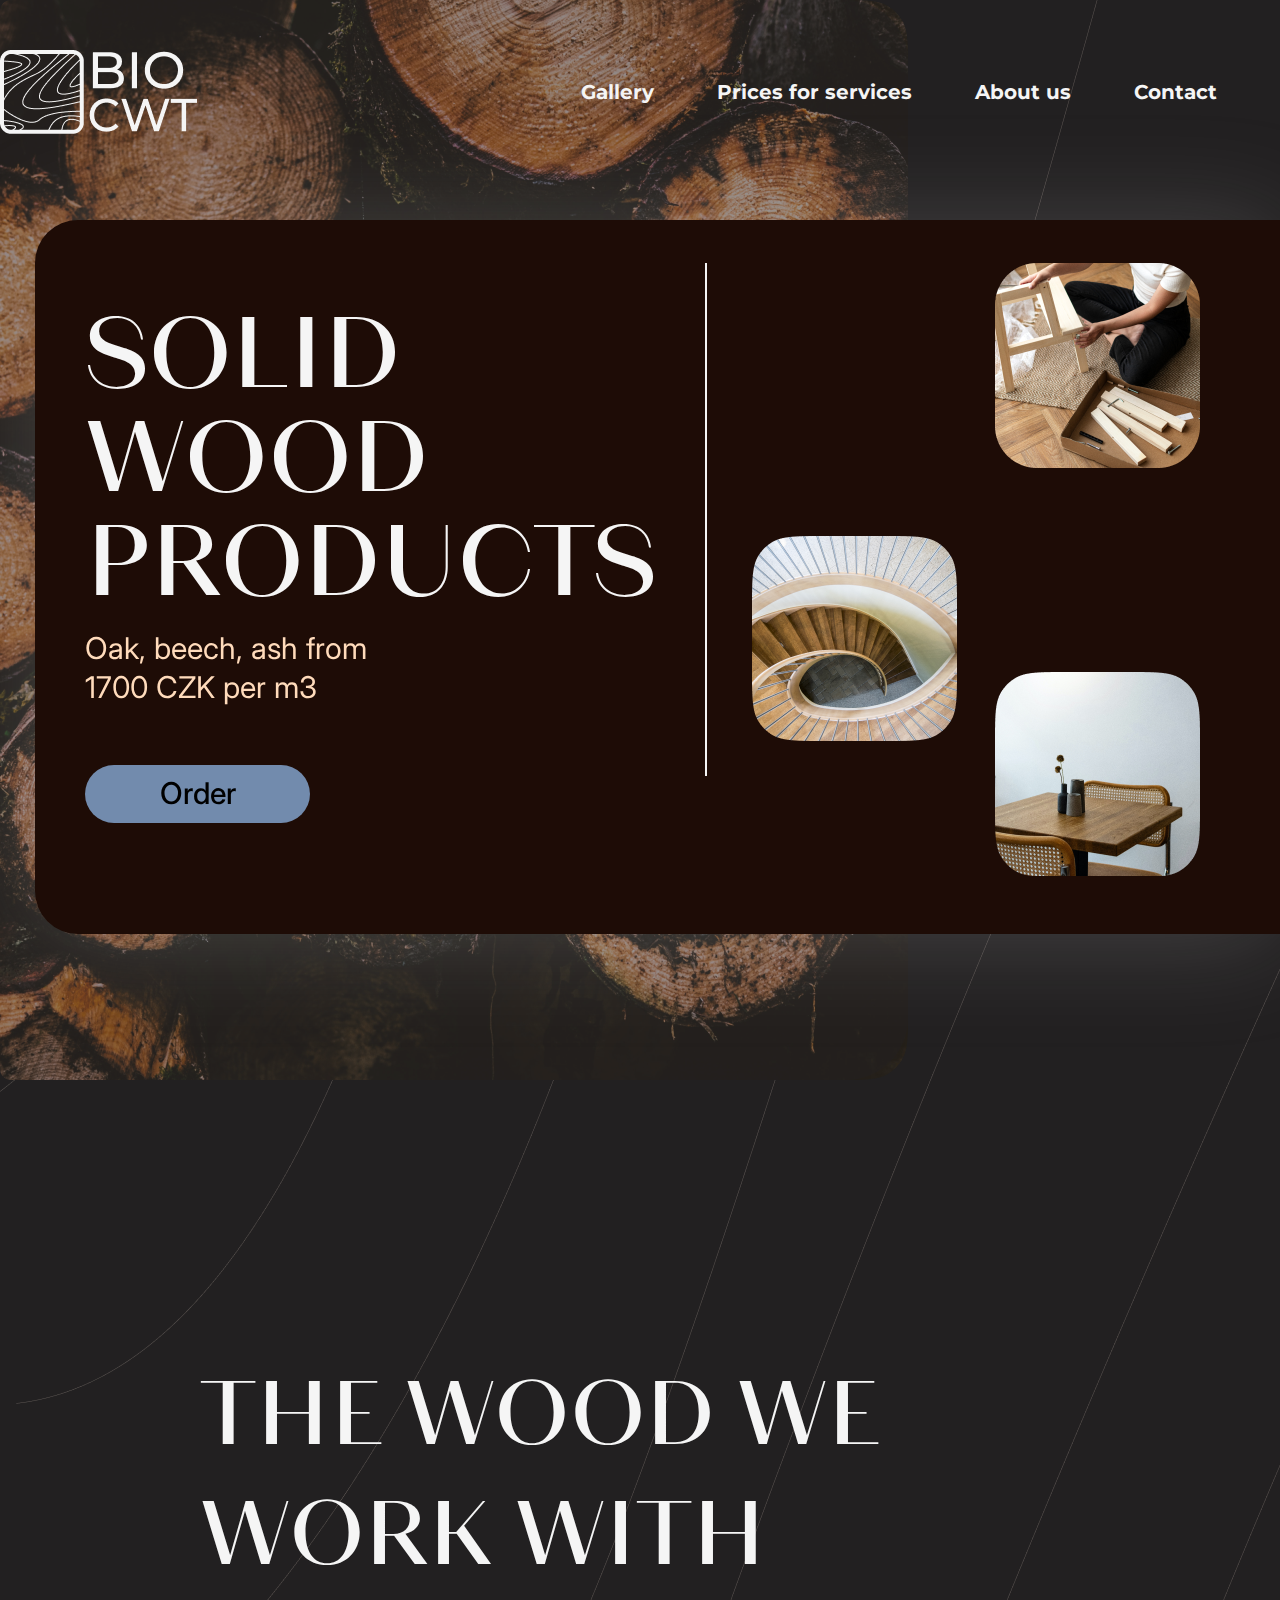
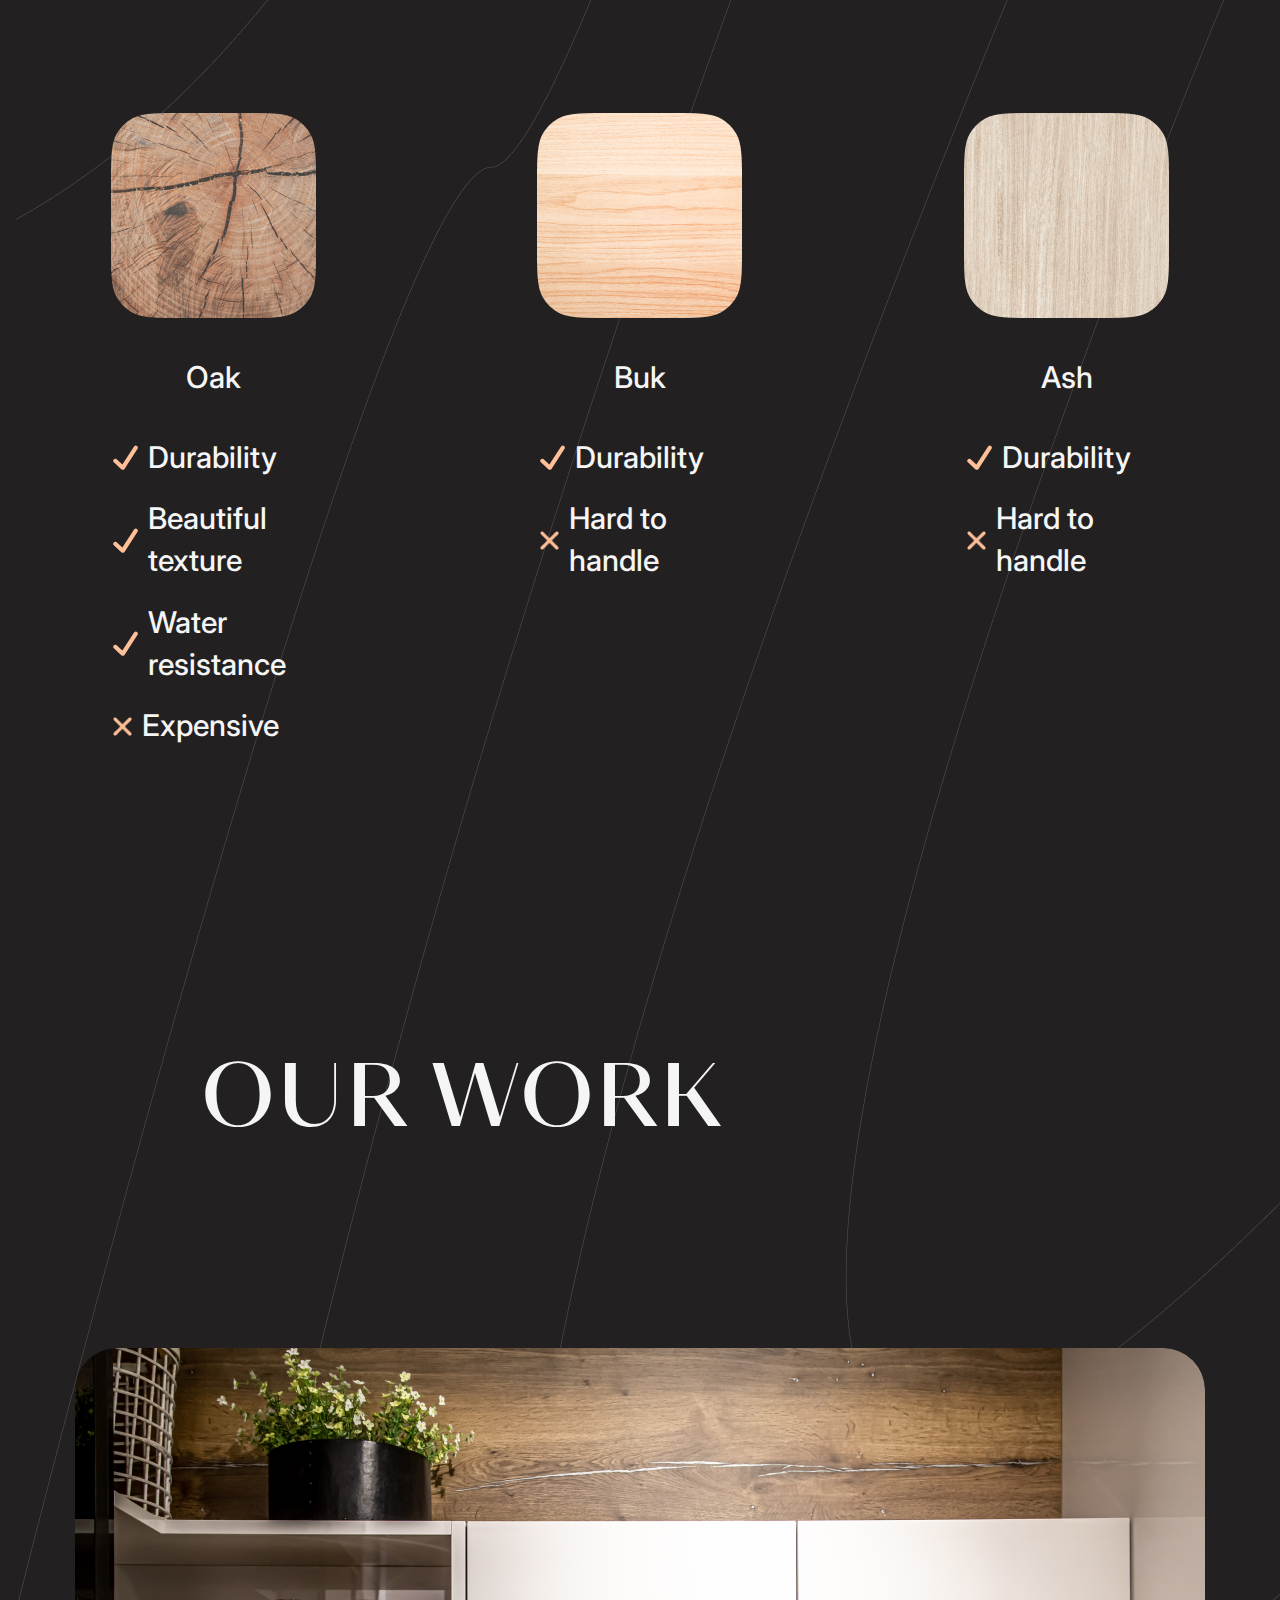
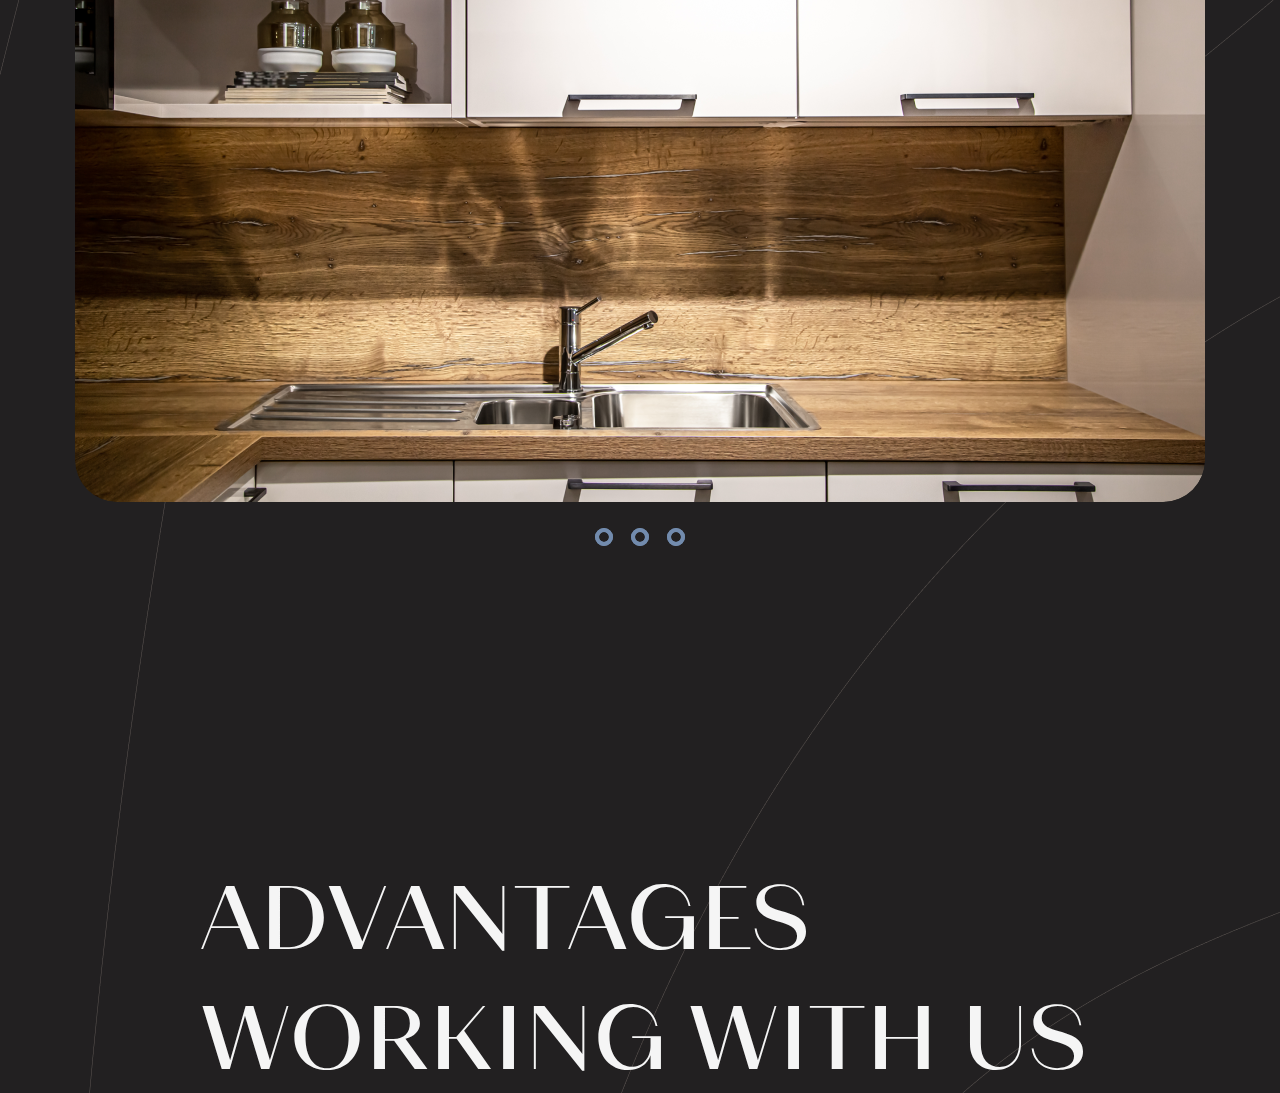
==== index.html @ 68eefe51 "index" ====
<!DOCTYPE html>
<html lang="en">

<head>
    <meta charset="UTF-8">
    <meta http-equiv="X-UA-Compatible" content="IE=edge">
    <meta name="viewport" content="width=device-width, initial-scale=1.0">
    <title>Wood product services</title>
    <link rel="stylesheet" href="style.css">

    <link rel="preconnect" href="https://fonts.googleapis.com">
    <link rel="preconnect" href="https://fonts.gstatic.com" crossorigin>
    <link href="https://fonts.googleapis.com/css2?family=Inter&display=swap" rel="stylesheet">

    <link rel="preconnect" href="https://fonts.googleapis.com">
    <link rel="preconnect" href="https://fonts.gstatic.com" crossorigin>
    <link href="https://fonts.googleapis.com/css2?family=Montserrat&display=swap" rel="stylesheet">

</head>

<body>
    <div class="background">
        <header>
            <div class="container">
                <div class="header-items">
                    <img src="./images/logo.png" alt="logo">
                    <nav>
                        <ul>
                            <li>
                                <a href="">Gallery</a>
                            </li>
                            <li>
                                <a href="">Prices for services</a>
                            </li>
                            <li>
                                <a href="">About us</a>
                            </li>
                            <li>
                                <a href="">Contact</a>
                            </li>
                        </ul>
                    </nav>
                </div>
            </div>
        </header>
        <section class="solid-wood-products-section">
            <div class="solid-wood-products">
                <div class="solid-wood-products-info">
                    <h1>Solid wood products</h1>
                    <p class="solid-wood-products-text">
                        Oak, beech, ash from 1700 CZK per m3
                    </p>
                    <button class="solid-wood-products-btn">
                        Order
                    </button>
                </div>
                <div class="solid-wood-products-separator"></div>
                <div class="solid-wood-products-images">
                    <img class="solid-wood-products-image1" src="./images/swdImage1.png" alt="swdImage1">
                    <img class="solid-wood-products-image2" src="./images/swdImage2.png" alt="swdImage2">
                    <img class="solid-wood-products-image3" src="./images/swdImage3.png" alt="swdImage3">
                </div>
            </div>
        </section>
        <section class="the-wood-we-work-with">
            <div class="container">
                <h2 class="the-wood-we-work-with-title">THE WOOD WE WORK WITH</h2>
                <div class="the-wood-we-work-with-options">
                    <div class="type-of-wood">
                        <img class="type-of-wood-img" src="./images/oak.png" alt="oak">
                        <p class="wood">Oak</p>
                        <div class="advantages-of-wood">
                            <div class="advantages-of-wood-item">
                                <img src="./images/tick.svg" alt="tick">
                                <p>Durability</p>
                            </div>
                            <div class="advantages-of-wood-item">
                                <img src="./images/tick.svg" alt="tick">
                                <p>Beautiful texture</p>
                            </div>
                            <div class="advantages-of-wood-item">
                                <img src="./images/tick.svg" alt="tick">
                                <p>Water resistance</p>
                            </div>
                            <div class="advantages-of-wood-item">
                                <img class="cross" src="./images/cross.png" alt="cross">
                                <p>Expensive</p>
                            </div>
                        </div>
                    </div>
                    <div class="type-of-wood">
                        <img class="type-of-wood-img" src="./images/buk.png" alt="buk">
                        <p class="wood">Buk</p>
                        <div class="advantages-of-wood">
                            <div class="advantages-of-wood-item">
                                <img src="./images/tick.svg" alt="tick">
                                <p>Durability</p>
                            </div>
                            <div class="advantages-of-wood-item">
                                <img class="cross" src="./images/cross.png" alt="cross">
                                <p>Hard to handle</p>
                            </div>
                        </div>
                    </div>
                    <div class="type-of-wood">
                        <img class="type-of-wood-img" src="./images/ash.png" alt="ash">
                        <p class="wood">Ash</p>
                        <div class="advantages-of-wood">
                            <div class="advantages-of-wood-item">
                                <img src="./images/tick.svg" alt="tick">
                                <p>Durability</p>
                            </div>
                            <div class="advantages-of-wood-item">
                                <img class="cross" src="./images/cross.png" alt="cross">
                                <p>Hard to handle</p>
                            </div>
                        </div>
                    </div>
                </div>
            </div>
        </section>
        <section>
            <div class="container">
                <h2 class="our-work">Our work</h2>
                <div class="our-work-section">
                    <div class="slider">
                        <div class="slides">
                            <input type="radio" name="radio-btn" id="radio1">
                            <input type="radio" name="radio-btn" id="radio2">
                            <input type="radio" name="radio-btn" id="radio3">
                            <div class="slide first">
                                <img src="./images/kitchen1.png" alt="">
                            </div>
                            <div class="slide">
                                <img src="./images/kitchen2.jpg" alt="">
                            </div>
                            <div class="slide">
                                <img class="kitchen3" src="./images/kitchen3.jpg" alt="">
                            </div>
                            <div class="navigation-auto">
                                <div class="auto-btn1"></div>
                                <div class="auto-btn2"></div>
                                <div class="auto-btn3"></div>
                            </div>
                        </div>
                        <div class="navigation-manual">
                            <label for="radio1" class="manual-btn"></label>
                            <label for="radio2" class="manual-btn"></label>
                            <label for="radio3" class="manual-btn"></label>
                        </div>
                    </div>
                    
                </div>
            </div>
        </section>
        <section>
            <div class="container">
                <div class="advantages-of-work">
                    <h2 class="advantages-of-work-title">Advantages working with us</h2>
                </div>
            </div>
        </section>
    </div>

<script src="main.js"></script>
</body>

</html>
---- style.css ----
* {
    margin: 0;
    padding: 0;
    border: 0;
    font-size: 100%;
    font: inherit;
    vertical-align: baseline;
}

ol,
ul {
    list-style: none;
}

a {
    all: unset;
    cursor: pointer;
}

button {
    cursor: pointer;
}

@font-face {
    font-family: 'KyivType';
    src: url('./fonts/KyivType-NoVariable/OTF/KyivTypeSans-Medium3.otf');
}

.container {
    margin: 0 auto;
    max-width: 1400px;
}

body {
    background: #222021;
    background-image: url('./images/background.png');
    font-family: 'Inter', sans-serif;
    font-style: normal;
    font-weight: 500;
    font-size: 30px;
    line-height: 139.4%;
    color: #F5F5F5;
}

/* font-family: 'Montserrat', sans-serif; */
/* font-family: 'Inter', sans-serif; */

.background {
    background: url('./images/backgroundImage.png') no-repeat;
    /* width: 908px; */
    object-fit: contain;
    height: 1080px;
    border-radius: 3px 62px 62px 0px;
}

header {
    height: 130px;
    display: inline;
}

.header-items {
    display: flex;
    justify-content: space-between;
    align-items: center;
    padding-top: 50px;
    margin-bottom: 86px;
}

nav ul {
    display: flex;
}

nav ul li {
    margin-right: 63px;
    font-family: 'Montserrat';
    font-style: normal;
    font-weight: 700;
    font-size: 20px;
    line-height: 24px;
}

.solid-wood-products {
    background: #1E0C06;
    border-radius: 43px 0px 0px 43px;
    width: 1245px;
    height: 714px;

}

.solid-wood-products-section {
    display: flex;
    justify-content: end;
}

.solid-wood-products {
    filter: drop-shadow(0px 4px 52px rgba(245, 245, 245, 0.17));
    display: flex;
    margin-bottom: 414px;
}

.solid-wood-products-info {
    padding-left: 50px;
}

h1 {
    font-family: 'KyivType';
    font-style: normal;
    font-weight: 500;
    font-size: 100px;
    line-height: 104px;
    text-transform: uppercase;
    padding-top: 75px;
    margin-bottom: 22px;
    width: 620px;
}

.solid-wood-products-text {
    font-family: 'Inter';
    font-style: normal;
    font-weight: 400;
    font-size: 30px;
    line-height: 39px;
    color: #FFDBBB;
    width: 330px;
    margin-bottom: 58px;
}

.solid-wood-products-btn {
    width: 225px;
    height: 58px;
    background: #728BAD;
    border-radius: 42px;
}

.solid-wood-products-separator {
    width: 0;
    height: 511px;
    border: 1px solid #F5F5F5;
    margin-top: 43px;
}

.solid-wood-products-images {
    position: relative;
    width: 600px;
}

.solid-wood-products-image1 {
    position: absolute;
    right: 80px;
    top: 43px;
}

.solid-wood-products-image2 {
    position: absolute;
    top: 316px;
    right: 323px;
}

.solid-wood-products-image3 {
    position: absolute;
    right: 80px;
    bottom: 57px;
}

.the-wood-we-work-with {
    margin-bottom: 263px;
}

h2 {
    font-family: 'KyivType';
    font-style: normal;
    font-weight: 500;
    font-size: 90px;
    line-height: 120px;
    text-transform: uppercase;
}

.the-wood-we-work-with-title {
    width: 750px;
    padding-left: 200px;
    margin-bottom: 125px;
}

.the-wood-we-work-with-options {
    display: flex;
    justify-content: space-around;
    align-items: baseline;
}

.type-of-wood {
    width: 240px;
    display: flex;
    flex-direction: column;
    justify-content: center;
    align-items: center;
}

.type-of-wood-img {
    margin-bottom: 39px;
}

.wood {
    margin-bottom: 38px;
}

.advantages-of-wood {
    padding-left: 20px;
}

.advantages-of-wood-item {
    display: flex;
    margin-bottom: 20px;
    align-items: center;
}

.advantages-of-wood-item img {
    padding-right: 10px;
}

.cross {
    width: 19px;
    height: 19px;
}

.our-work-section {
    margin: 0;
    padding: 0;
    height: 100vh;
    display: flex;
    justify-content: center;
    align-items: center;
    margin-bottom: 278px;
}

.our-work {
    padding-left: 200px;
    margin-bottom: 125px;
}

.slider {
    width: 1130px;
    height: 754px;
    border-radius: 42px;
    overflow: hidden;
}

.slides {
    width: 500%;
    height: 754px;
    display: flex;
}

.slides input {
    display: none;
}

.slide {
    width: 20%;
    transition: 2s;
}

.slide img {
    width: 1130px;
    height: 754px;
}

.kitchen3 {
    object-fit: cover;
}

.navigation-manual {
    position: absolute;
    width: 1130px;
    margin-top: 26px;
    display: flex;
    justify-content: center;
}

.manual-btn {
    border: 4px solid #728BAD;
    padding: 5px;
    border-radius: 10px;
    cursor: pointer;
    transition: 1s;
}

.manual-btn:not(:last-child) {
    margin-right: 18px;
}

.manual-btn:hover {
    background: #D5DCEE;
}

#radio1:checked~.first {
    margin-left: 0;
}

#radio2:checked~.first {
    margin-left: -20%;
}

#radio3:checked~.first {
    margin-left: -40%;
}

#radio4:checked~.first {
    margin-left: -60%;
}

.navigation-auto {
    position: absolute;
    display: flex;
    width: 1130px;
    justify-content: center;
    margin-top: 780px;
}

.navigation-auto div {
    border: 4px solid #728BAD;
    padding: 5px;
    border-radius: 10px;
    transition: 1s;
}

.navigation-auto div:not(:last-child) {
    margin-right: 18px;
}

#radio1:checked~.navigation-auto .auto-btn1 {
    background: #D5DCEE;
}

#radio2:checked~.navigation-auto .auto-btn2 {
    background: #D5DCEE;
}

#radio3:checked~.navigation-auto .auto-btn3 {
    background: #D5DCEE;
}

.advantages-of-work-title {
    padding-left: 200px;
    margin-bottom: 125px;
    width: 1040px;
}
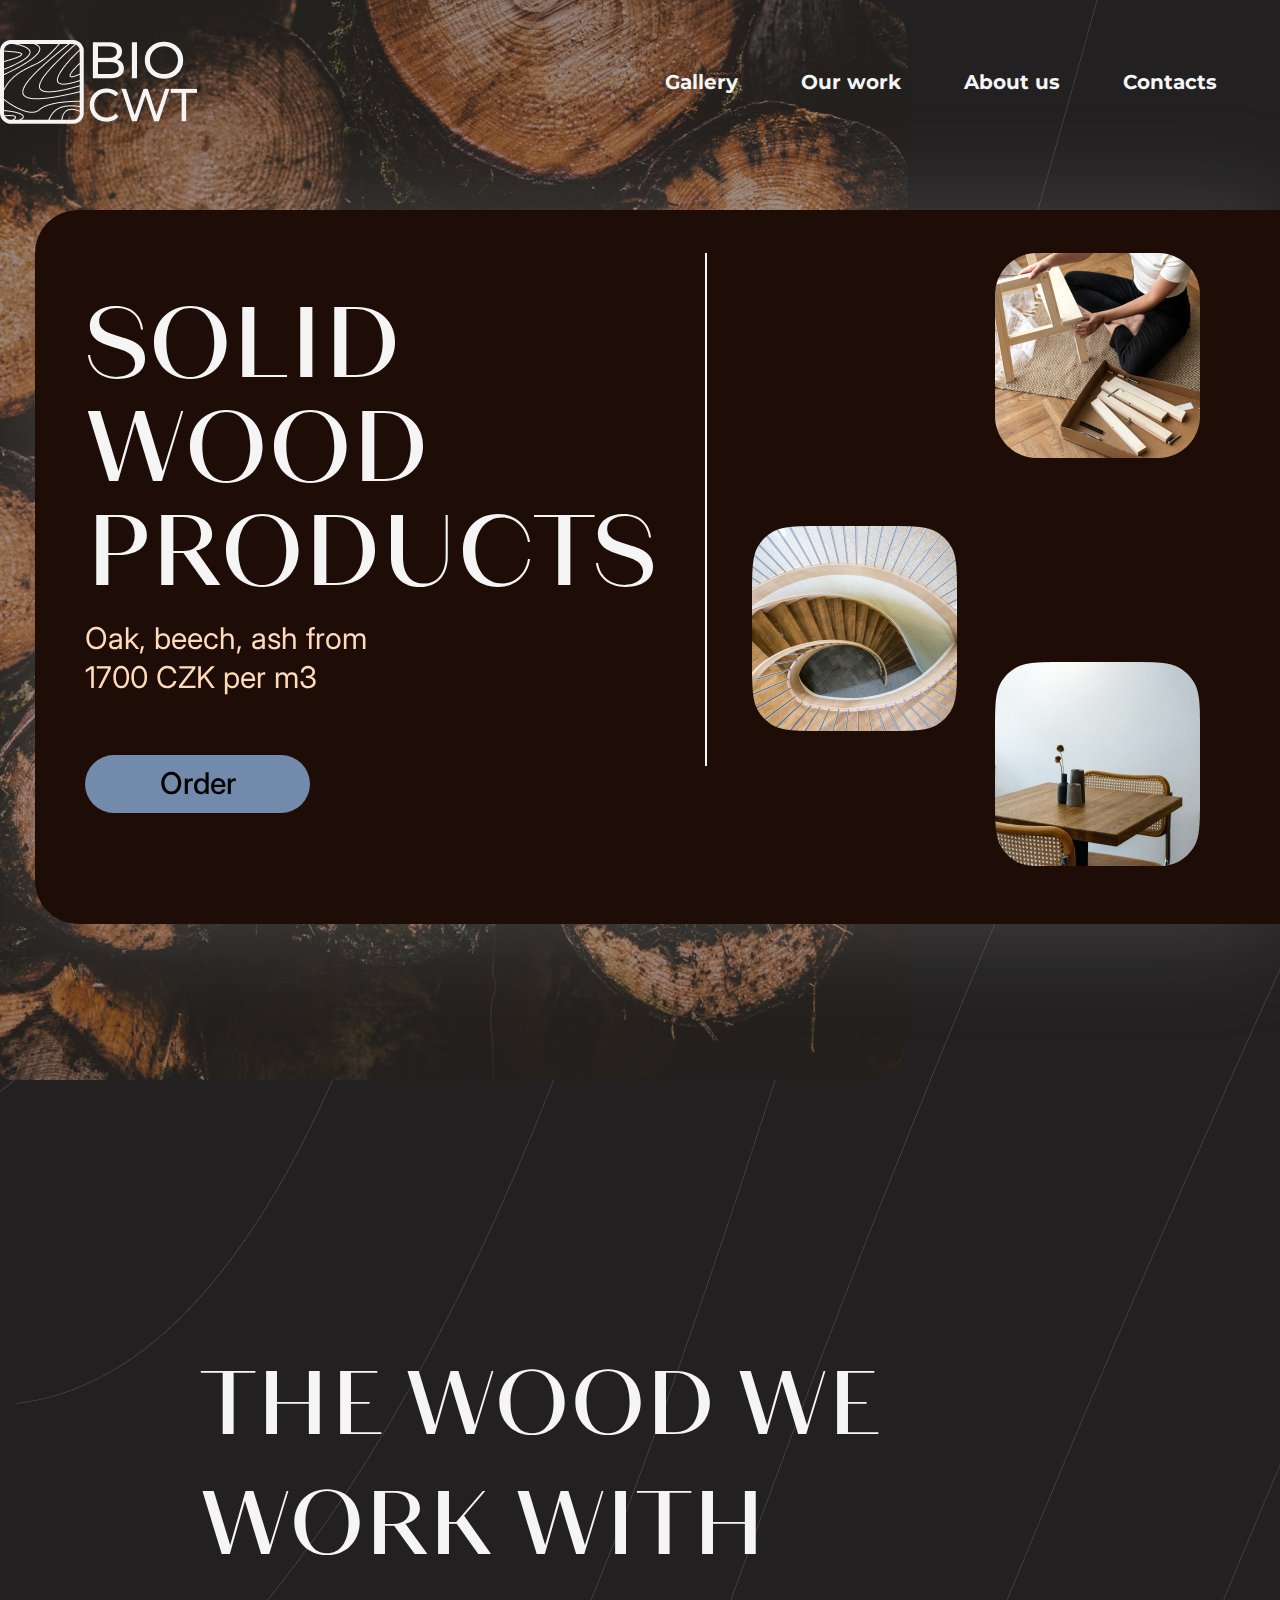
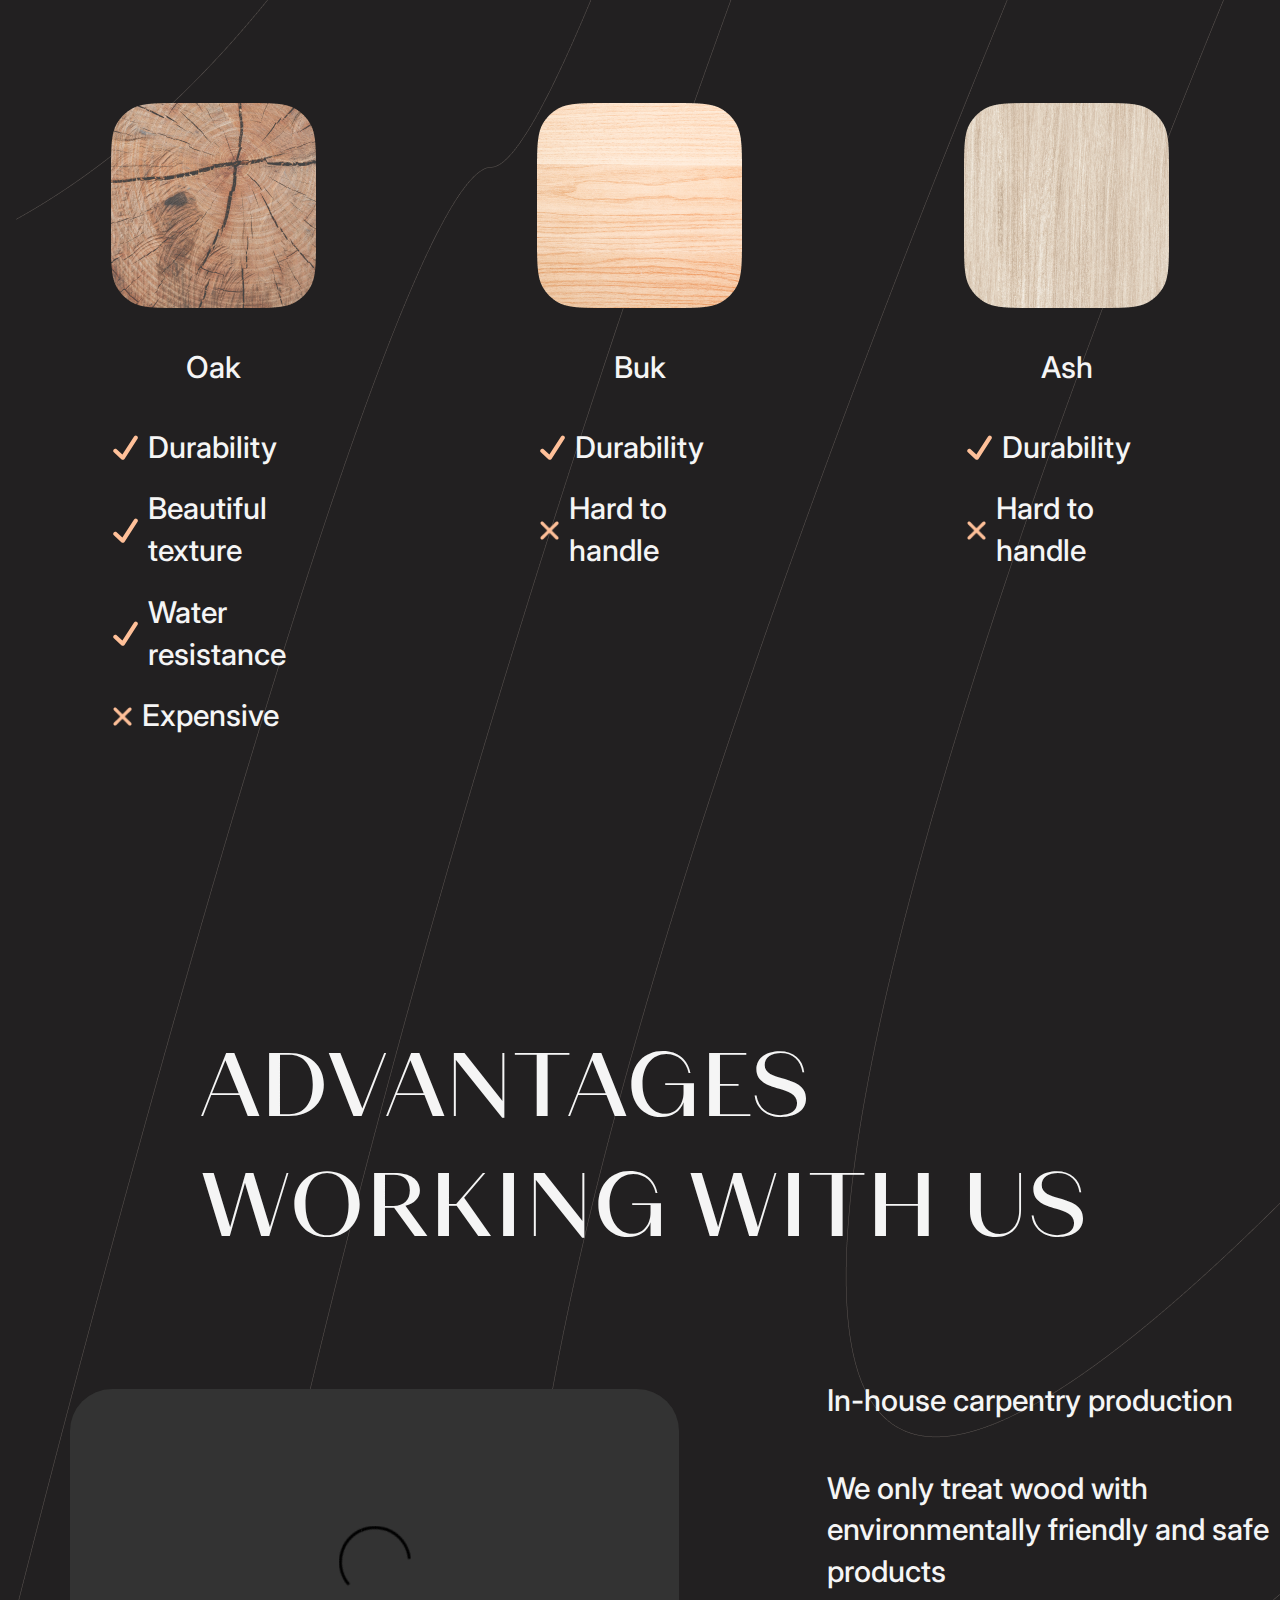
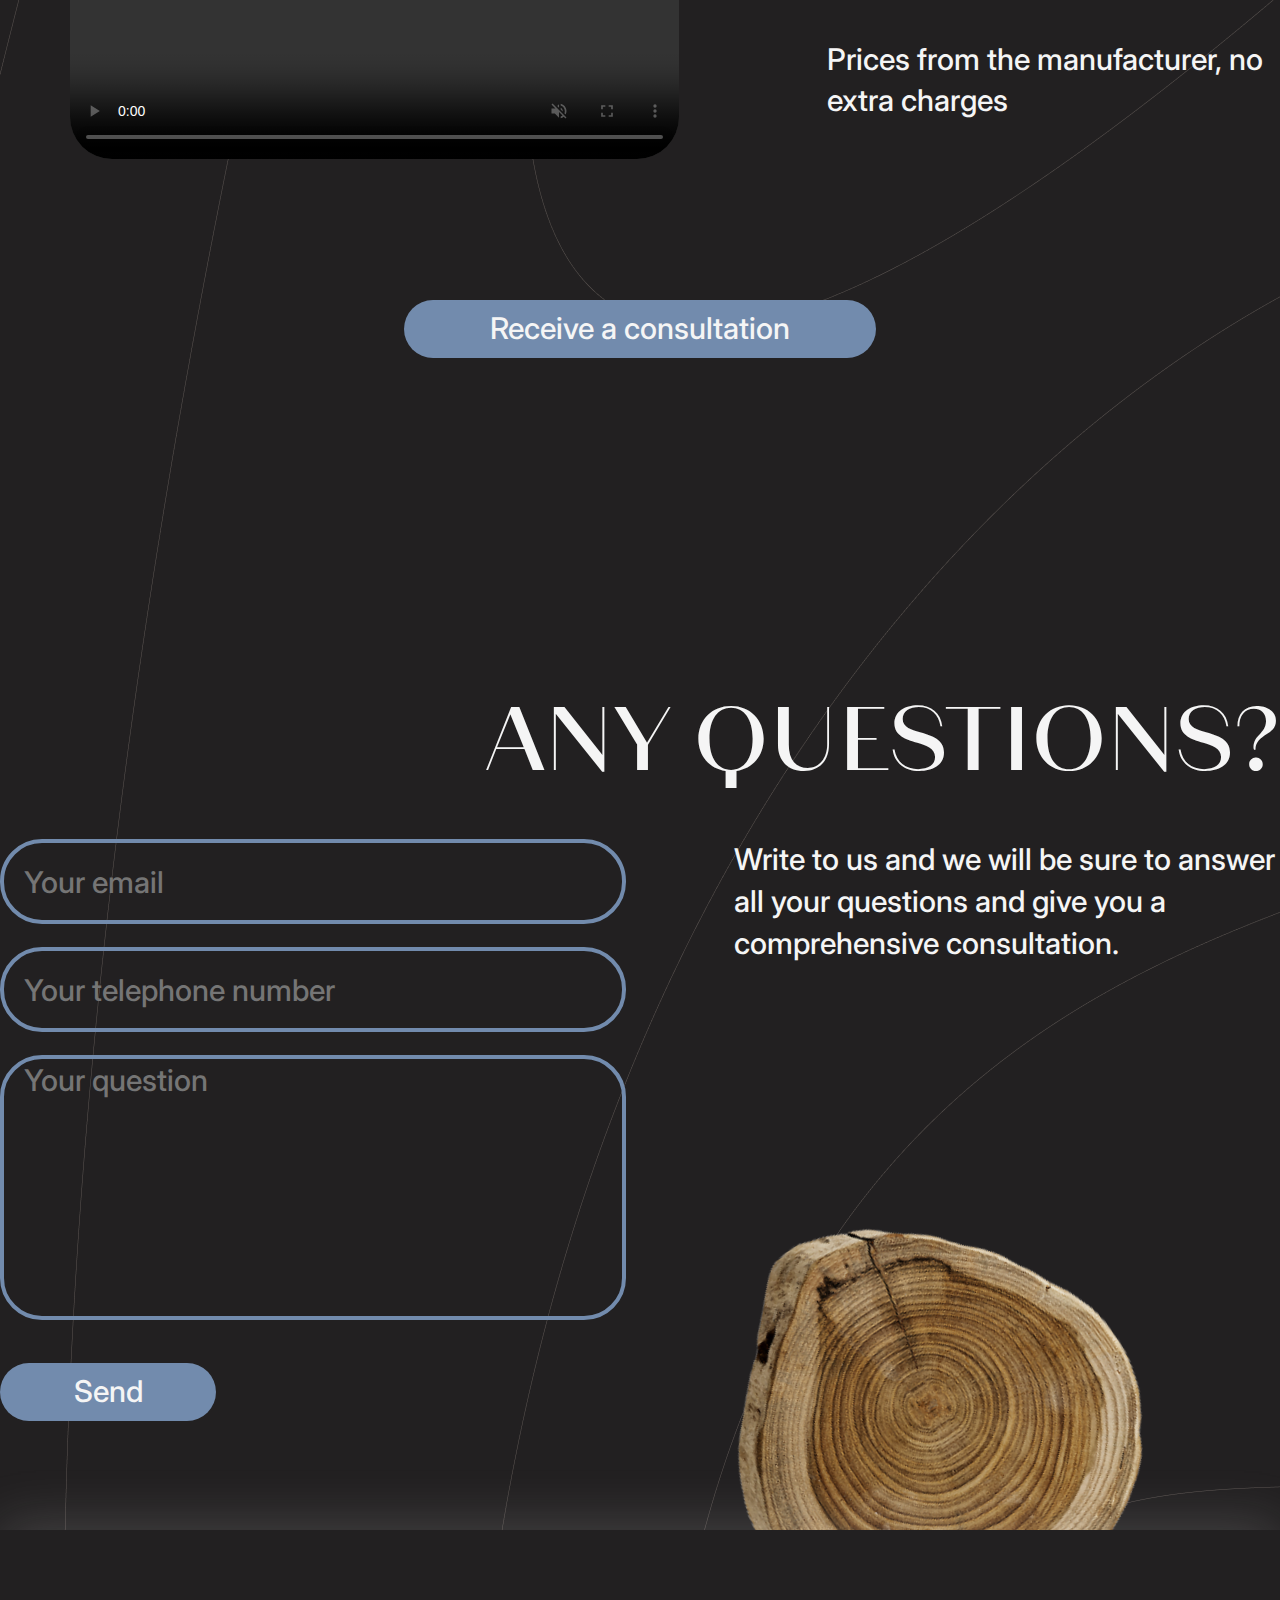
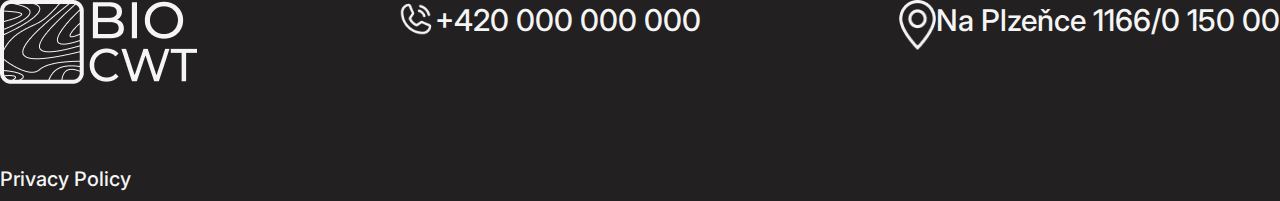
==== commit c85016f8: "almost finished project" ====
--- a/index.html
+++ b/index.html
@@ -27,142 +27,161 @@
                     <nav>
                         <ul>
                             <li>
-                                <a href="">Gallery</a>
+                                <a href="index.html">Gallery</a>
                             </li>
                             <li>
-                                <a href="">Prices for services</a>
+                                <a href="index2.html">Our work</a>
                             </li>
                             <li>
-                                <a href="">About us</a>
+                                <a href="index3.html">About us</a>
                             </li>
                             <li>
-                                <a href="">Contact</a>
+                                <a href="index4.html">Contacts</a>
                             </li>
                         </ul>
                     </nav>
                 </div>
             </div>
         </header>
-        <section class="solid-wood-products-section">
-            <div class="solid-wood-products">
-                <div class="solid-wood-products-info">
-                    <h1>Solid wood products</h1>
-                    <p class="solid-wood-products-text">
-                        Oak, beech, ash from 1700 CZK per m3
-                    </p>
-                    <button class="solid-wood-products-btn">
-                        Order
-                    </button>
+        <main>
+            <section class="solid-wood-products-section">
+                <div class="solid-wood-products">
+                    <div class="solid-wood-products-info">
+                        <h1>Solid wood products</h1>
+                        <p class="solid-wood-products-text">
+                            Oak, beech, ash from 1700 CZK per m3
+                        </p>
+                        <button class="solid-wood-products-btn">
+                            Order
+                        </button>
+                    </div>
+                    <div class="solid-wood-products-separator"></div>
+                    <div class="solid-wood-products-images">
+                        <img class="solid-wood-products-image1" src="./images/swdImage1.png" alt="swdImage1">
+                        <img class="solid-wood-products-image2" src="./images/swdImage2.png" alt="swdImage2">
+                        <img class="solid-wood-products-image3" src="./images/swdImage3.png" alt="swdImage3">
+                    </div>
                 </div>
-                <div class="solid-wood-products-separator"></div>
-                <div class="solid-wood-products-images">
-                    <img class="solid-wood-products-image1" src="./images/swdImage1.png" alt="swdImage1">
-                    <img class="solid-wood-products-image2" src="./images/swdImage2.png" alt="swdImage2">
-                    <img class="solid-wood-products-image3" src="./images/swdImage3.png" alt="swdImage3">
-                </div>
-            </div>
-        </section>
-        <section class="the-wood-we-work-with">
-            <div class="container">
-                <h2 class="the-wood-we-work-with-title">THE WOOD WE WORK WITH</h2>
-                <div class="the-wood-we-work-with-options">
-                    <div class="type-of-wood">
-                        <img class="type-of-wood-img" src="./images/oak.png" alt="oak">
-                        <p class="wood">Oak</p>
-                        <div class="advantages-of-wood">
-                            <div class="advantages-of-wood-item">
-                                <img src="./images/tick.svg" alt="tick">
-                                <p>Durability</p>
-                            </div>
-                            <div class="advantages-of-wood-item">
-                                <img src="./images/tick.svg" alt="tick">
-                                <p>Beautiful texture</p>
-                            </div>
-                            <div class="advantages-of-wood-item">
-                                <img src="./images/tick.svg" alt="tick">
-                                <p>Water resistance</p>
-                            </div>
-                            <div class="advantages-of-wood-item">
-                                <img class="cross" src="./images/cross.png" alt="cross">
-                                <p>Expensive</p>
+            </section>
+            <section class="the-wood-we-work-with">
+                <div class="container">
+                    <h2 class="the-wood-we-work-with-title">THE WOOD WE WORK WITH</h2>
+                    <div class="the-wood-we-work-with-options">
+                        <div class="type-of-wood">
+                            <img class="type-of-wood-img" src="./images/oak.png" alt="oak">
+                            <p class="wood">Oak</p>
+                            <div class="advantages-of-wood">
+                                <div class="advantages-of-wood-item">
+                                    <img src="./images/tick.svg" alt="tick">
+                                    <p>Durability</p>
+                                </div>
+                                <div class="advantages-of-wood-item">
+                                    <img src="./images/tick.svg" alt="tick">
+                                    <p>Beautiful texture</p>
+                                </div>
+                                <div class="advantages-of-wood-item">
+                                    <img src="./images/tick.svg" alt="tick">
+                                    <p>Water resistance</p>
+                                </div>
+                                <div class="advantages-of-wood-item">
+                                    <img class="cross" src="./images/cross.png" alt="cross">
+                                    <p>Expensive</p>
+                                </div>
                             </div>
                         </div>
-                    </div>
-                    <div class="type-of-wood">
-                        <img class="type-of-wood-img" src="./images/buk.png" alt="buk">
-                        <p class="wood">Buk</p>
-                        <div class="advantages-of-wood">
-                            <div class="advantages-of-wood-item">
-                                <img src="./images/tick.svg" alt="tick">
-                                <p>Durability</p>
-                            </div>
-                            <div class="advantages-of-wood-item">
-                                <img class="cross" src="./images/cross.png" alt="cross">
-                                <p>Hard to handle</p>
+                        <div class="type-of-wood">
+                            <img class="type-of-wood-img" src="./images/buk.png" alt="buk">
+                            <p class="wood">Buk</p>
+                            <div class="advantages-of-wood">
+                                <div class="advantages-of-wood-item">
+                                    <img src="./images/tick.svg" alt="tick">
+                                    <p>Durability</p>
+                                </div>
+                                <div class="advantages-of-wood-item">
+                                    <img class="cross" src="./images/cross.png" alt="cross">
+                                    <p>Hard to handle</p>
+                                </div>
                             </div>
                         </div>
-                    </div>
-                    <div class="type-of-wood">
-                        <img class="type-of-wood-img" src="./images/ash.png" alt="ash">
-                        <p class="wood">Ash</p>
-                        <div class="advantages-of-wood">
-                            <div class="advantages-of-wood-item">
-                                <img src="./images/tick.svg" alt="tick">
-                                <p>Durability</p>
-                            </div>
-                            <div class="advantages-of-wood-item">
-                                <img class="cross" src="./images/cross.png" alt="cross">
-                                <p>Hard to handle</p>
+                        <div class="type-of-wood">
+                            <img class="type-of-wood-img" src="./images/ash.png" alt="ash">
+                            <p class="wood">Ash</p>
+                            <div class="advantages-of-wood">
+                                <div class="advantages-of-wood-item">
+                                    <img src="./images/tick.svg" alt="tick">
+                                    <p>Durability</p>
+                                </div>
+                                <div class="advantages-of-wood-item">
+                                    <img class="cross" src="./images/cross.png" alt="cross">
+                                    <p>Hard to handle</p>
+                                </div>
                             </div>
                         </div>
                     </div>
                 </div>
-            </div>
-        </section>
-        <section>
-            <div class="container">
-                <h2 class="our-work">Our work</h2>
-                <div class="our-work-section">
-                    <div class="slider">
-                        <div class="slides">
-                            <input type="radio" name="radio-btn" id="radio1">
-                            <input type="radio" name="radio-btn" id="radio2">
-                            <input type="radio" name="radio-btn" id="radio3">
-                            <div class="slide first">
-                                <img src="./images/kitchen1.png" alt="">
-                            </div>
-                            <div class="slide">
-                                <img src="./images/kitchen2.jpg" alt="">
-                            </div>
-                            <div class="slide">
-                                <img class="kitchen3" src="./images/kitchen3.jpg" alt="">
-                            </div>
-                            <div class="navigation-auto">
-                                <div class="auto-btn1"></div>
-                                <div class="auto-btn2"></div>
-                                <div class="auto-btn3"></div>
+            </section>
+            
+            <section>
+                <div class="container">
+                    <div class="advantages-of-work">
+                        <h2 class="advantages-of-work-title">Advantages working with us</h2>
+                        <div class="advantages-of-work-info">
+                            <video src="./video/video.mp4" controls muted ></video>
+                            <div class="advantages-of-work-text">
+                                <p>In-house carpentry production</p>
+                                <p>We only treat wood with environmentally friendly and safe products</p>
+                                <p>Prices from the manufacturer, no extra charges</p>
                             </div>
                         </div>
-                        <div class="navigation-manual">
-                            <label for="radio1" class="manual-btn"></label>
-                            <label for="radio2" class="manual-btn"></label>
-                            <label for="radio3" class="manual-btn"></label>
+                        <div class="advantages-of-work-button">
+                            <button class="advantages-of-work-btn">Receive a consultation</button>
                         </div>
                     </div>
-                    
+                </div>
+            </section>
+            <section>
+                <div class="container">
+                    <div class="any-questions-title">
+                        <h2>Any questions?</h2>
+                    </div>
+                    <div class="any-questions-info">
+                        <form action="#">
+                            <input type="email" placeholder="Your email">
+                            <input type="tel" placeholder="Your telephone number">
+                            <textarea cols="30" rows="7" placeholder="Your question"></textarea>
+                            <button class="send">Send</button>
+                        </form>
+                        <div class="any-questions-text">
+                            <p>Write to us and we will be sure to answer all your questions and give you a comprehensive consultation.</p>
+                        </div>
+                    </div>
+                </div>
+            </section>
+        </main>
+        <footer>
+            <div class="container">
+                <div class="footer-info">
+                    <img class="footer-info-img" src="./images/wood.png" alt="">
+                    <div class="footer-text">
+                        <div class="footer-logo">
+                            <img src="./images/logo.png" alt="logo">
+                            <p>Privacy Policy</p>
+                        </div>
+                        <div class="phone">
+                            <img src="./images/phone.png" alt="">
+                            <a type='tel' href="tel:+420 000 000 000">+420 000 000 000</a>
+                        </div>
+                        <div class="location">
+                            <img src="./images/location.png" alt="">
+                            <a href="https://goo.gl/maps/c2DoyarV2BG4wvSq8" target="_blank">Na Plzeňce 1166/0
+                                150 00</a>
+                        </div>
+                    </div>
                 </div>
             </div>
-        </section>
-        <section>
-            <div class="container">
-                <div class="advantages-of-work">
-                    <h2 class="advantages-of-work-title">Advantages working with us</h2>
-                </div>
-            </div>
-        </section>
+        </footer>
     </div>
-
-<script src="main.js"></script>
+    <script src="main.js"></script>
 </body>
 
 </html>--- a/style.css
+++ b/style.css
@@ -17,6 +17,10 @@
     cursor: pointer;
 }
 
+a:active {
+    color: #A3B8D7;
+}
+
 button {
     cursor: pointer;
 }
@@ -58,12 +62,21 @@
     display: inline;
 }
 
+.header-info {
+    height: 150px;
+    background: #1E0C06;
+    box-shadow: 0px -8px 52px rgba(238, 238, 238, 0.17);
+    border-radius: 0px 0px 79px 79px;
+    margin-bottom: 90px;
+}
+
 .header-items {
     display: flex;
     justify-content: space-between;
     align-items: center;
-    padding-top: 50px;
+    padding-top: 40px;
     margin-bottom: 86px;
+
 }
 
 nav ul {
@@ -237,6 +250,11 @@
     margin-bottom: 125px;
 }
 
+.our-work-second-page {
+    padding-top: 102px;
+    padding-left: 150px;
+}
+
 .slider {
     width: 1130px;
     height: 754px;
@@ -339,8 +357,227 @@
     background: #D5DCEE;
 }
 
+.advantages-of-work {
+    margin-bottom: 316px;
+}
+
+.advantages-of-work-info {
+    display: flex;
+    justify-content: space-between;
+    align-items: center;
+    margin-bottom: 132px;
+}
+
 .advantages-of-work-title {
     padding-left: 200px;
-    margin-bottom: 125px;
+    margin-bottom: 120px;
     width: 1040px;
-}    +}
+
+video {
+    width: 609px;
+    height: 370px;
+    border-radius: 42px;
+    display: inline-block;
+    margin-left: 70px;
+    object-fit: cover;
+}
+
+video:hover::-webkit-media-controls {
+    opacity: 1;
+    visibility: visible;
+}
+
+.advantages-of-work-text p {
+    width: 453px;
+    margin-bottom: 46px;
+}
+
+.advantages-of-work-button {
+    display: flex;
+    justify-content: center;
+}
+
+.advantages-of-work-btn {
+    width: 472px;
+    height: 58px;
+    background: #728BAD;
+    border-radius: 42px;
+    color: #F5F5F5;
+}
+
+.any-questions-title {
+    display: flex;
+    justify-content: end;
+    margin-bottom: 45px;
+}
+
+.any-questions-info {
+    display: flex;
+    justify-content: space-between;
+    margin-bottom: 109px;
+}
+
+form {
+    display: flex;
+    flex-direction: column;
+
+}
+
+input {
+    width: 598px;
+    height: 77px;
+    border: 4px solid #728BAD;
+    border-radius: 42px;
+    font-family: 'Inter';
+    font-style: normal;
+    font-weight: 500;
+    font-size: 30px;
+    line-height: 42px;
+    padding-left: 20px;
+    background-color: transparent;
+    outline: none;
+    color: #F5F5F5;
+    margin-bottom: 23px;
+}
+
+textarea {
+    width: 598px;
+    height: 257px;
+    border: 4px solid #728BAD;
+    border-radius: 42px;
+    font-family: 'Inter';
+    font-style: normal;
+    font-weight: 500;
+    font-size: 30px;
+    line-height: 42px;
+    padding-left: 20px;
+    background-color: transparent;
+    outline: none;
+    color: #F5F5F5;
+    margin-bottom: 43px;
+    resize: none;
+}
+
+.send {
+    width: 216px;
+    height: 58px;
+    background: #728BAD;
+    border-radius: 42px;
+    color: #F5F5F5;
+}
+
+.any-questions-text {
+    width: 546px;
+}
+
+footer {
+    background: #222021;
+    box-shadow: 0px -6px 52px rgba(245, 245, 245, 0.17);
+    z-index: 5;
+}
+
+.footer-info {
+    padding-top: 70px;
+    position: relative;
+}
+
+.footer-info-img {
+    z-index: -1;
+    position: absolute;
+    transform: rotate(-7.13deg);
+    top: -430px;
+    right: 30px;
+}
+
+.footer-text {
+    display: flex;
+    justify-content: space-between;
+}
+
+.footer-logo {
+    font-size: 20px;
+}
+
+.footer-logo img {
+    margin-bottom: 60px;
+}
+
+.phone,
+.location {
+    display: flex;
+    padding-bottom: 33px;
+}
+
+.phone img {
+    width: 39px;
+    height: 39px;
+}
+
+.location img {
+    width: 37px;
+    height: 50px;
+}
+
+.about-us {
+    width: 1325px;
+    height: 775px;
+    background: #1E0C06;
+    border-radius: 0px 42px 42px 0px;
+    box-shadow: 0px -8px 52px rgba(245, 245, 245, 0.17);
+    display: flex;
+}
+
+.about-us-info {
+    padding-left: 253px;
+    padding-top: 44px;
+    width: 100%;
+    position: relative;
+}
+
+.about-us-text {
+    width: 516px;
+    padding-top: 67px;
+}
+
+.about-us-images {
+    position: relative;
+}
+
+.about-us-image1 {
+    position: absolute;
+    right: 70px;
+    top: 61px;
+} 
+
+.about-us-image2 {
+    position: absolute;
+    right: 157px;
+    top: 177px;
+    border-radius: 42px;
+    border: 15px solid #1E0C06;
+} 
+
+.about-us-image3 {
+    position: absolute;
+    right: 102px;
+    bottom: 25px;
+}
+
+.contacts {
+    padding-top: 90px;
+    padding-left: 100px;
+    margin-bottom: 290px;
+    position: relative;
+}
+
+.contacts-title {
+    margin-bottom: 118px;
+}
+
+.map {
+    position: absolute;
+    top: 90px;
+    right: 0;
+}
+
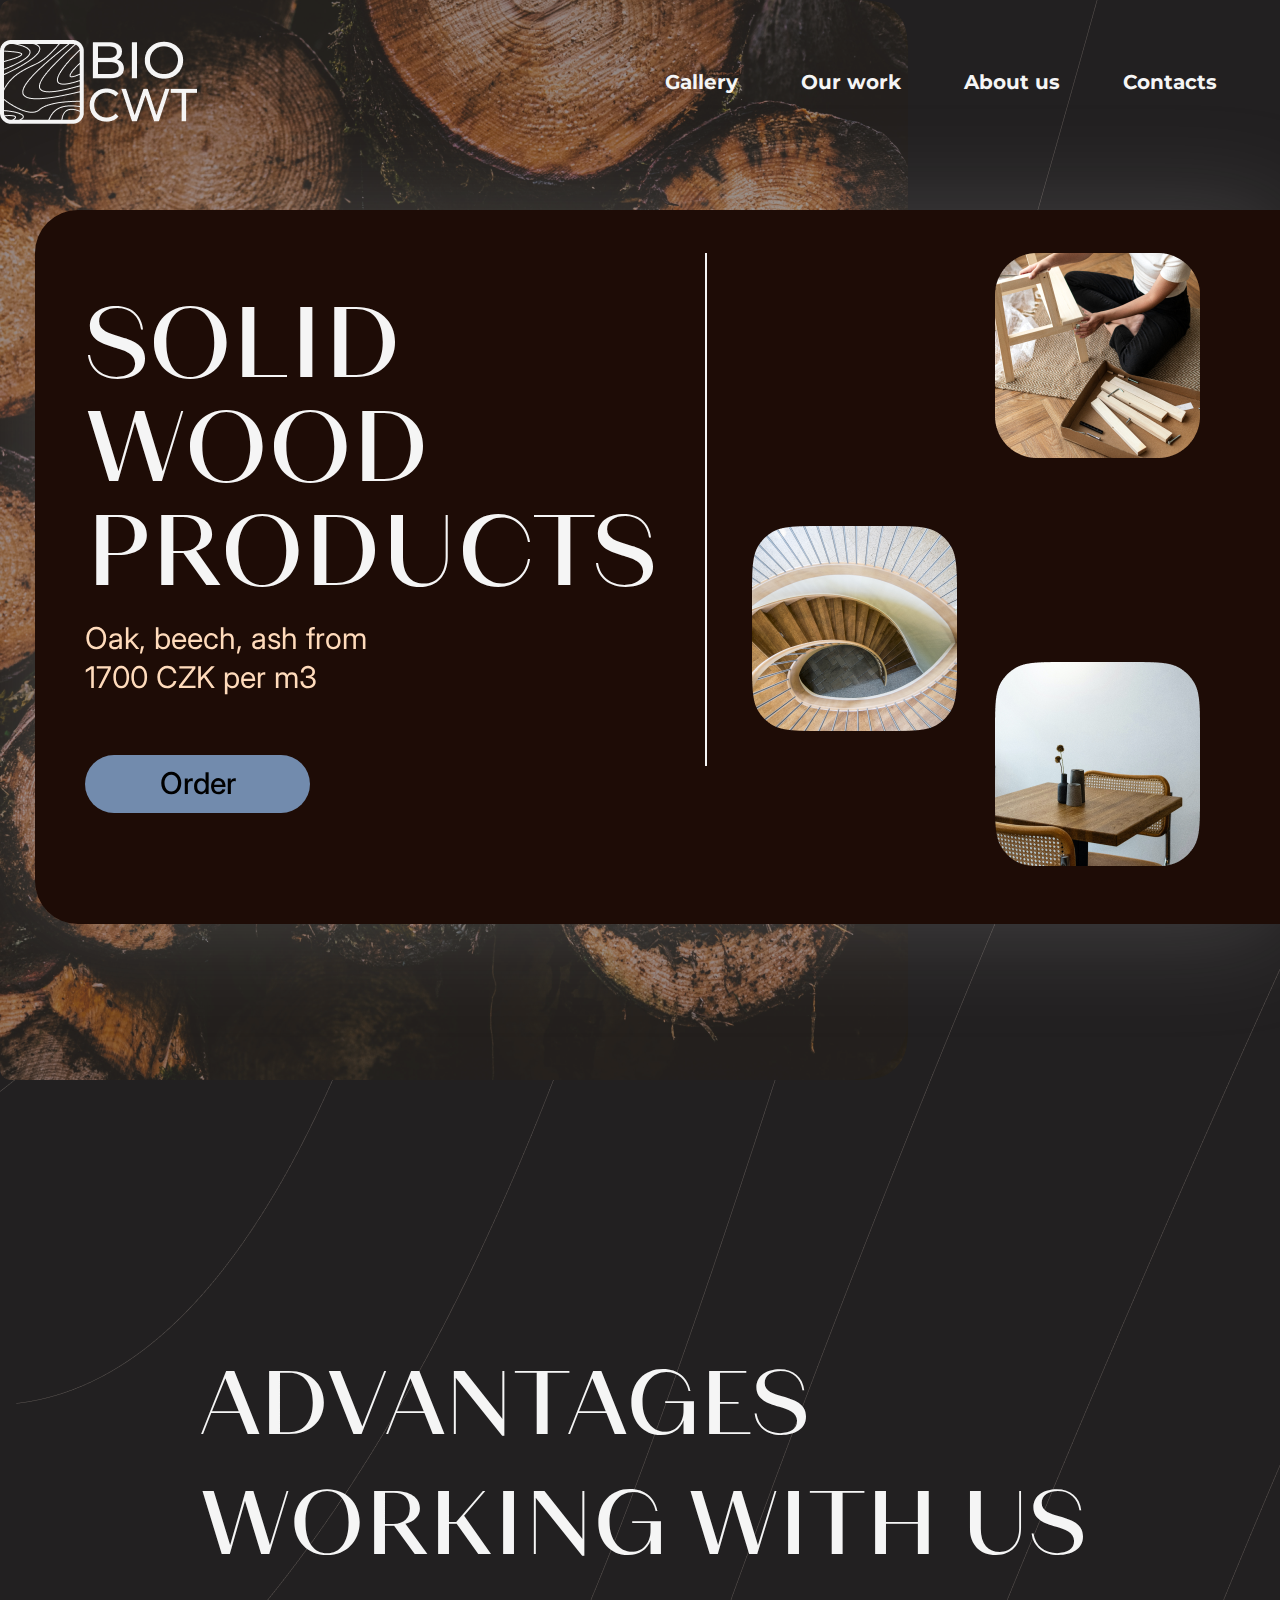
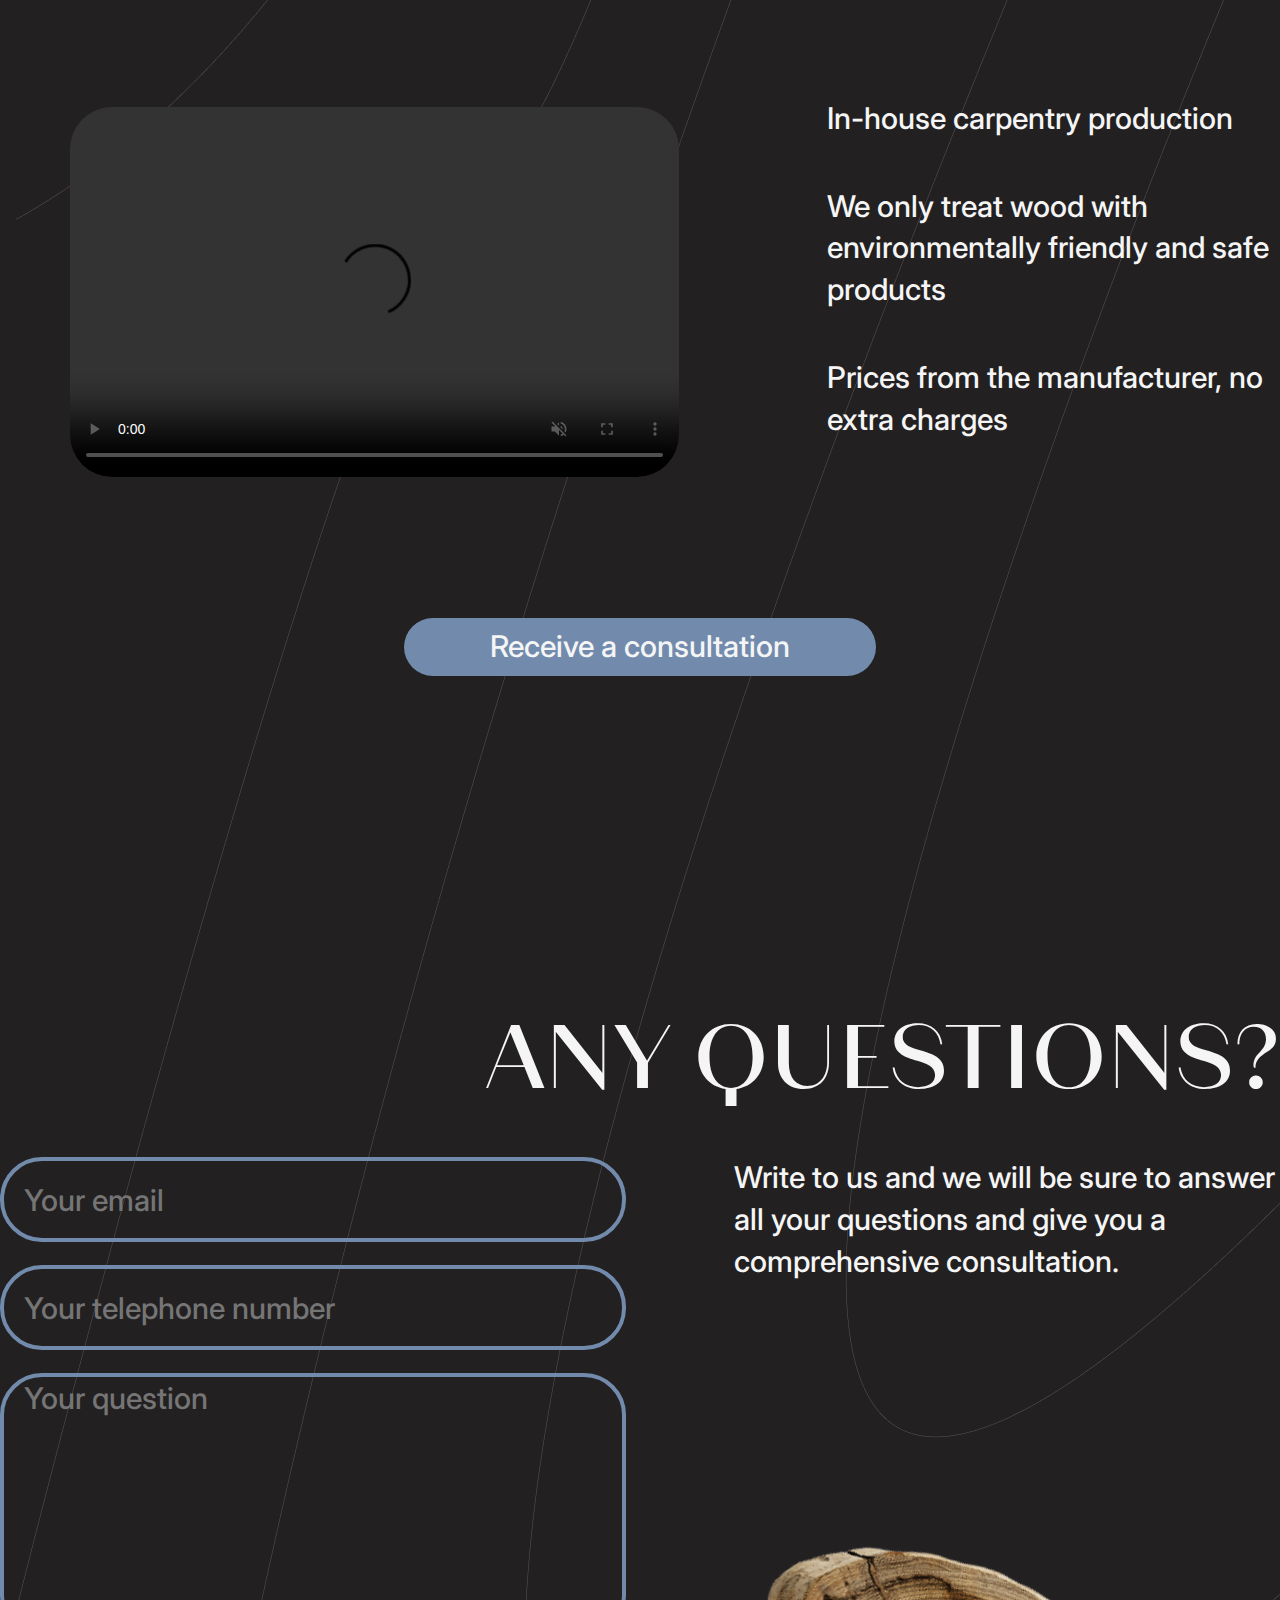
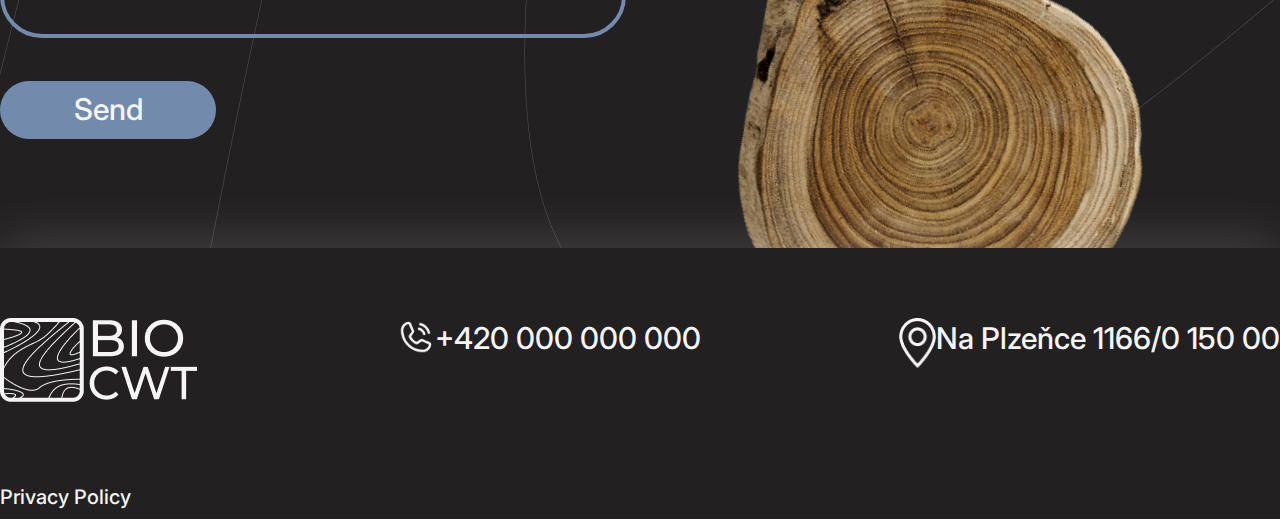
==== commit 7d44839a: "button" ====
--- a/index.html
+++ b/index.html
@@ -63,64 +63,6 @@
                     </div>
                 </div>
             </section>
-            <section class="the-wood-we-work-with">
-                <div class="container">
-                    <h2 class="the-wood-we-work-with-title">THE WOOD WE WORK WITH</h2>
-                    <div class="the-wood-we-work-with-options">
-                        <div class="type-of-wood">
-                            <img class="type-of-wood-img" src="./images/oak.png" alt="oak">
-                            <p class="wood">Oak</p>
-                            <div class="advantages-of-wood">
-                                <div class="advantages-of-wood-item">
-                                    <img src="./images/tick.svg" alt="tick">
-                                    <p>Durability</p>
-                                </div>
-                                <div class="advantages-of-wood-item">
-                                    <img src="./images/tick.svg" alt="tick">
-                                    <p>Beautiful texture</p>
-                                </div>
-                                <div class="advantages-of-wood-item">
-                                    <img src="./images/tick.svg" alt="tick">
-                                    <p>Water resistance</p>
-                                </div>
-                                <div class="advantages-of-wood-item">
-                                    <img class="cross" src="./images/cross.png" alt="cross">
-                                    <p>Expensive</p>
-                                </div>
-                            </div>
-                        </div>
-                        <div class="type-of-wood">
-                            <img class="type-of-wood-img" src="./images/buk.png" alt="buk">
-                            <p class="wood">Buk</p>
-                            <div class="advantages-of-wood">
-                                <div class="advantages-of-wood-item">
-                                    <img src="./images/tick.svg" alt="tick">
-                                    <p>Durability</p>
-                                </div>
-                                <div class="advantages-of-wood-item">
-                                    <img class="cross" src="./images/cross.png" alt="cross">
-                                    <p>Hard to handle</p>
-                                </div>
-                            </div>
-                        </div>
-                        <div class="type-of-wood">
-                            <img class="type-of-wood-img" src="./images/ash.png" alt="ash">
-                            <p class="wood">Ash</p>
-                            <div class="advantages-of-wood">
-                                <div class="advantages-of-wood-item">
-                                    <img src="./images/tick.svg" alt="tick">
-                                    <p>Durability</p>
-                                </div>
-                                <div class="advantages-of-wood-item">
-                                    <img class="cross" src="./images/cross.png" alt="cross">
-                                    <p>Hard to handle</p>
-                                </div>
-                            </div>
-                        </div>
-                    </div>
-                </div>
-            </section>
-            
             <section>
                 <div class="container">
                     <div class="advantages-of-work">
--- a/style.css
+++ b/style.css
@@ -1,3 +1,4 @@
+/* ! GENERAL STYLES */
 * {
     margin: 0;
     padding: 0;
@@ -23,6 +24,11 @@
 
 button {
     cursor: pointer;
+}
+
+button:hover  {
+    transform: translateY(5px);
+    background-color: #607594;
 }
 
 @font-face {
@@ -49,6 +55,7 @@
 /* font-family: 'Montserrat', sans-serif; */
 /* font-family: 'Inter', sans-serif; */
 
+/* !HEADER */
 .background {
     background: url('./images/backgroundImage.png') no-repeat;
     /* width: 908px; */
@@ -91,6 +98,8 @@
     font-size: 20px;
     line-height: 24px;
 }
+
+/* !SOLID WOOD PROCUCTS SECTION*/
 
 .solid-wood-products {
     background: #1E0C06;
@@ -143,6 +152,7 @@
     height: 58px;
     background: #728BAD;
     border-radius: 42px;
+    transition: background-color 0.5s ease-in-out, transform 0.5s ease-in-out;
 }
 
 .solid-wood-products-separator {
@@ -174,6 +184,184 @@
     right: 80px;
     bottom: 57px;
 }
+
+/* !ADVANTAGES WORKING WITH US SECTION*/
+
+.advantages-of-work {
+    margin-bottom: 316px;
+}
+
+.advantages-of-work-info {
+    display: flex;
+    justify-content: space-between;
+    align-items: center;
+    margin-bottom: 132px;
+}
+
+.advantages-of-work-title {
+    padding-left: 200px;
+    margin-bottom: 120px;
+    width: 1040px;
+}
+
+video {
+    width: 609px;
+    height: 370px;
+    border-radius: 42px;
+    display: inline-block;
+    margin-left: 70px;
+    object-fit: cover;
+}
+
+video:hover::-webkit-media-controls {
+    opacity: 1;
+    visibility: visible;
+}
+
+.advantages-of-work-text p {
+    width: 453px;
+    margin-bottom: 46px;
+}
+
+.advantages-of-work-button {
+    display: flex;
+    justify-content: center;
+}
+
+.advantages-of-work-btn {
+    width: 472px;
+    height: 58px;
+    background: #728BAD;
+    border-radius: 42px;
+    color: #F5F5F5;
+    transition: background-color 0.5s ease-in-out, transform 0.5s ease-in-out;
+}
+
+/* !OUR WORK SECTION */
+
+.our-work-section {
+    margin: 0;
+    padding: 0;
+    height: 100vh;
+    display: flex;
+    justify-content: center;
+    align-items: center;
+    margin-bottom: 278px;
+}
+
+.our-work {
+    padding-left: 200px;
+    margin-bottom: 125px;
+}
+
+.our-work-second-page {
+    padding-top: 102px;
+    padding-left: 150px;
+}
+
+.slider {
+    width: 1130px;
+    height: 754px;
+    border-radius: 42px;
+    overflow: hidden;
+}
+
+.slides {
+    width: 500%;
+    height: 754px;
+    display: flex;
+}
+
+.slides input {
+    display: none;
+}
+
+.slide {
+    width: 20%;
+    transition: 2s;
+}
+
+.slide img {
+    width: 1130px;
+    height: 754px;
+}
+
+.kitchen3 {
+    object-fit: cover;
+}
+
+.navigation-manual {
+    position: absolute;
+    width: 1130px;
+    margin-top: 26px;
+    display: flex;
+    justify-content: center;
+}
+
+.manual-btn {
+    border: 4px solid #728BAD;
+    padding: 5px;
+    border-radius: 10px;
+    cursor: pointer;
+    transition: 1s;
+}
+
+.manual-btn:not(:last-child) {
+    margin-right: 18px;
+}
+
+.manual-btn:hover {
+    background: #D5DCEE;
+}
+
+#radio1:checked~.first {
+    margin-left: 0;
+}
+
+#radio2:checked~.first {
+    margin-left: -20%;
+}
+
+#radio3:checked~.first {
+    margin-left: -40%;
+}
+
+#radio4:checked~.first {
+    margin-left: -60%;
+}
+
+.navigation-auto {
+    position: absolute;
+    display: flex;
+    width: 1130px;
+    justify-content: center;
+    margin-top: 780px;
+}
+
+.navigation-auto div {
+    border: 4px solid #728BAD;
+    padding: 5px;
+    border-radius: 10px;
+    transition: 1s;
+}
+
+.navigation-auto div:not(:last-child) {
+    margin-right: 18px;
+}
+
+#radio1:checked~.navigation-auto .auto-btn1 {
+    background: #D5DCEE;
+}
+
+#radio2:checked~.navigation-auto .auto-btn2 {
+    background: #D5DCEE;
+}
+
+#radio3:checked~.navigation-auto .auto-btn3 {
+    background: #D5DCEE;
+}
+
+/* !THE WOOD WE WORK WITH SECTION */
 
 .the-wood-we-work-with {
     margin-bottom: 263px;
@@ -235,176 +423,73 @@
     height: 19px;
 }
 
-.our-work-section {
-    margin: 0;
-    padding: 0;
-    height: 100vh;
-    display: flex;
-    justify-content: center;
-    align-items: center;
-    margin-bottom: 278px;
-}
-
-.our-work {
-    padding-left: 200px;
-    margin-bottom: 125px;
-}
-
-.our-work-second-page {
-    padding-top: 102px;
-    padding-left: 150px;
-}
-
-.slider {
-    width: 1130px;
-    height: 754px;
-    border-radius: 42px;
-    overflow: hidden;
-}
-
-.slides {
-    width: 500%;
-    height: 754px;
-    display: flex;
-}
-
-.slides input {
-    display: none;
-}
-
-.slide {
-    width: 20%;
-    transition: 2s;
-}
-
-.slide img {
-    width: 1130px;
-    height: 754px;
-}
-
-.kitchen3 {
-    object-fit: cover;
-}
-
-.navigation-manual {
-    position: absolute;
-    width: 1130px;
-    margin-top: 26px;
-    display: flex;
-    justify-content: center;
-}
-
-.manual-btn {
-    border: 4px solid #728BAD;
-    padding: 5px;
-    border-radius: 10px;
-    cursor: pointer;
-    transition: 1s;
-}
-
-.manual-btn:not(:last-child) {
-    margin-right: 18px;
-}
-
-.manual-btn:hover {
-    background: #D5DCEE;
-}
-
-#radio1:checked~.first {
-    margin-left: 0;
-}
-
-#radio2:checked~.first {
-    margin-left: -20%;
-}
-
-#radio3:checked~.first {
-    margin-left: -40%;
-}
-
-#radio4:checked~.first {
-    margin-left: -60%;
-}
-
-.navigation-auto {
-    position: absolute;
-    display: flex;
-    width: 1130px;
-    justify-content: center;
-    margin-top: 780px;
-}
-
-.navigation-auto div {
-    border: 4px solid #728BAD;
-    padding: 5px;
-    border-radius: 10px;
-    transition: 1s;
-}
-
-.navigation-auto div:not(:last-child) {
-    margin-right: 18px;
-}
-
-#radio1:checked~.navigation-auto .auto-btn1 {
-    background: #D5DCEE;
-}
-
-#radio2:checked~.navigation-auto .auto-btn2 {
-    background: #D5DCEE;
-}
-
-#radio3:checked~.navigation-auto .auto-btn3 {
-    background: #D5DCEE;
-}
-
-.advantages-of-work {
-    margin-bottom: 316px;
-}
-
-.advantages-of-work-info {
-    display: flex;
-    justify-content: space-between;
-    align-items: center;
-    margin-bottom: 132px;
-}
-
-.advantages-of-work-title {
-    padding-left: 200px;
-    margin-bottom: 120px;
-    width: 1040px;
-}
-
-video {
-    width: 609px;
-    height: 370px;
-    border-radius: 42px;
-    display: inline-block;
-    margin-left: 70px;
-    object-fit: cover;
-}
-
-video:hover::-webkit-media-controls {
-    opacity: 1;
-    visibility: visible;
-}
-
-.advantages-of-work-text p {
-    width: 453px;
-    margin-bottom: 46px;
-}
-
-.advantages-of-work-button {
-    display: flex;
-    justify-content: center;
-}
-
-.advantages-of-work-btn {
-    width: 472px;
-    height: 58px;
-    background: #728BAD;
-    border-radius: 42px;
-    color: #F5F5F5;
-}
+/* !ABOUT US SECTION */
+
+.about-us {
+    width: 1325px;
+    height: 775px;
+    background: #1E0C06;
+    border-radius: 0px 42px 42px 0px;
+    box-shadow: 0px -8px 52px rgba(245, 245, 245, 0.17);
+    display: flex;
+}
+
+.about-us-info {
+    padding-left: 253px;
+    padding-top: 44px;
+    width: 100%;
+    position: relative;
+}
+
+.about-us-text {
+    width: 516px;
+    padding-top: 67px;
+}
+
+.about-us-images {
+    position: relative;
+}
+
+.about-us-image1 {
+    position: absolute;
+    right: 70px;
+    top: 61px;
+} 
+
+.about-us-image2 {
+    position: absolute;
+    right: 157px;
+    top: 177px;
+    border-radius: 42px;
+    border: 15px solid #1E0C06;
+} 
+
+.about-us-image3 {
+    position: absolute;
+    right: 102px;
+    bottom: 25px;
+}
+
+/* !CONTACTS SECTION */
+
+.contacts {
+    padding-top: 90px;
+    padding-left: 100px;
+    margin-bottom: 290px;
+    position: relative;
+}
+
+.contacts-title {
+    margin-bottom: 118px;
+}
+
+.map {
+    position: absolute;
+    top: 90px;
+    right: 0;
+}
+
+/* !ANY QUESTIONS SECTION */
 
 .any-questions-title {
     display: flex;
@@ -465,11 +550,14 @@
     background: #728BAD;
     border-radius: 42px;
     color: #F5F5F5;
+    transition: background-color 0.5s ease-in-out, transform 0.5s ease-in-out;
 }
 
 .any-questions-text {
     width: 546px;
 }
+
+/* !FOOTER */
 
 footer {
     background: #222021;
@@ -519,65 +607,5 @@
     height: 50px;
 }
 
-.about-us {
-    width: 1325px;
-    height: 775px;
-    background: #1E0C06;
-    border-radius: 0px 42px 42px 0px;
-    box-shadow: 0px -8px 52px rgba(245, 245, 245, 0.17);
-    display: flex;
-}
-
-.about-us-info {
-    padding-left: 253px;
-    padding-top: 44px;
-    width: 100%;
-    position: relative;
-}
-
-.about-us-text {
-    width: 516px;
-    padding-top: 67px;
-}
-
-.about-us-images {
-    position: relative;
-}
-
-.about-us-image1 {
-    position: absolute;
-    right: 70px;
-    top: 61px;
-} 
-
-.about-us-image2 {
-    position: absolute;
-    right: 157px;
-    top: 177px;
-    border-radius: 42px;
-    border: 15px solid #1E0C06;
-} 
-
-.about-us-image3 {
-    position: absolute;
-    right: 102px;
-    bottom: 25px;
-}
-
-.contacts {
-    padding-top: 90px;
-    padding-left: 100px;
-    margin-bottom: 290px;
-    position: relative;
-}
-
-.contacts-title {
-    margin-bottom: 118px;
-}
-
-.map {
-    position: absolute;
-    top: 90px;
-    right: 0;
-}
-
+
+
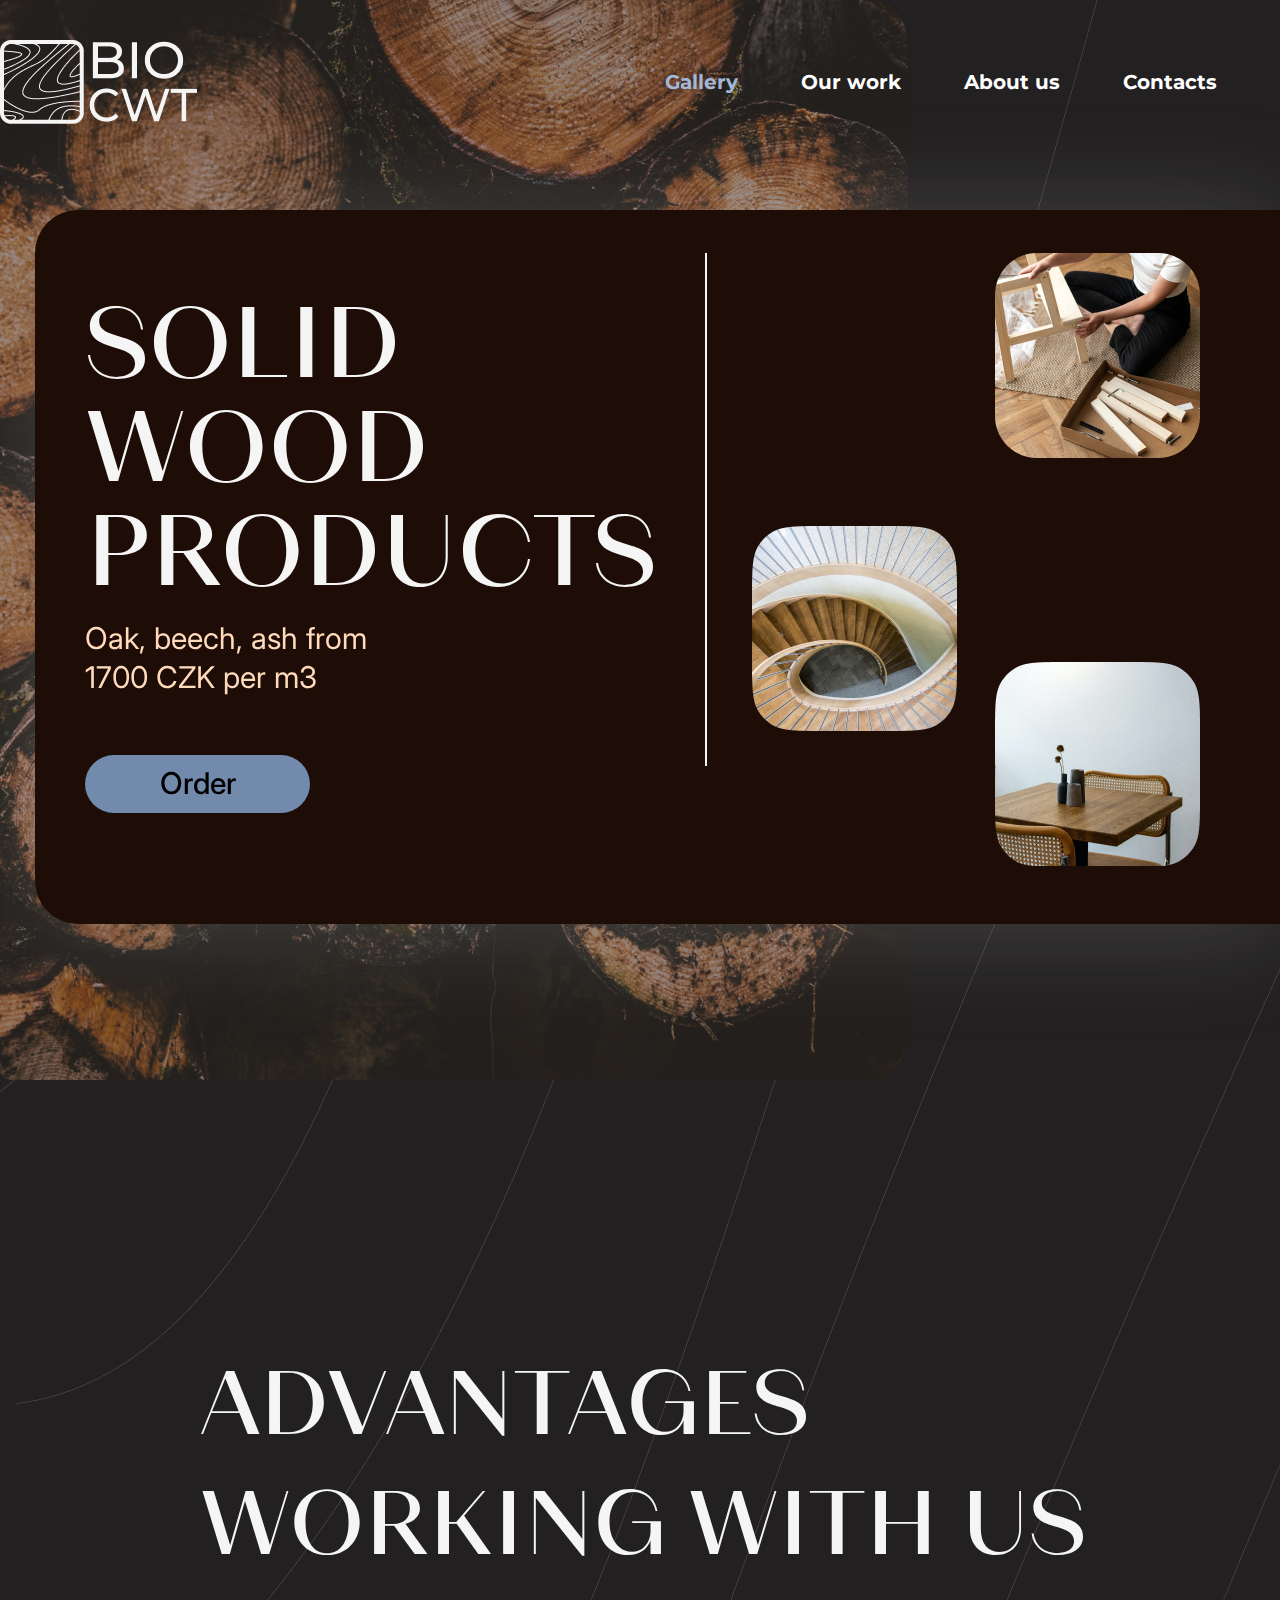
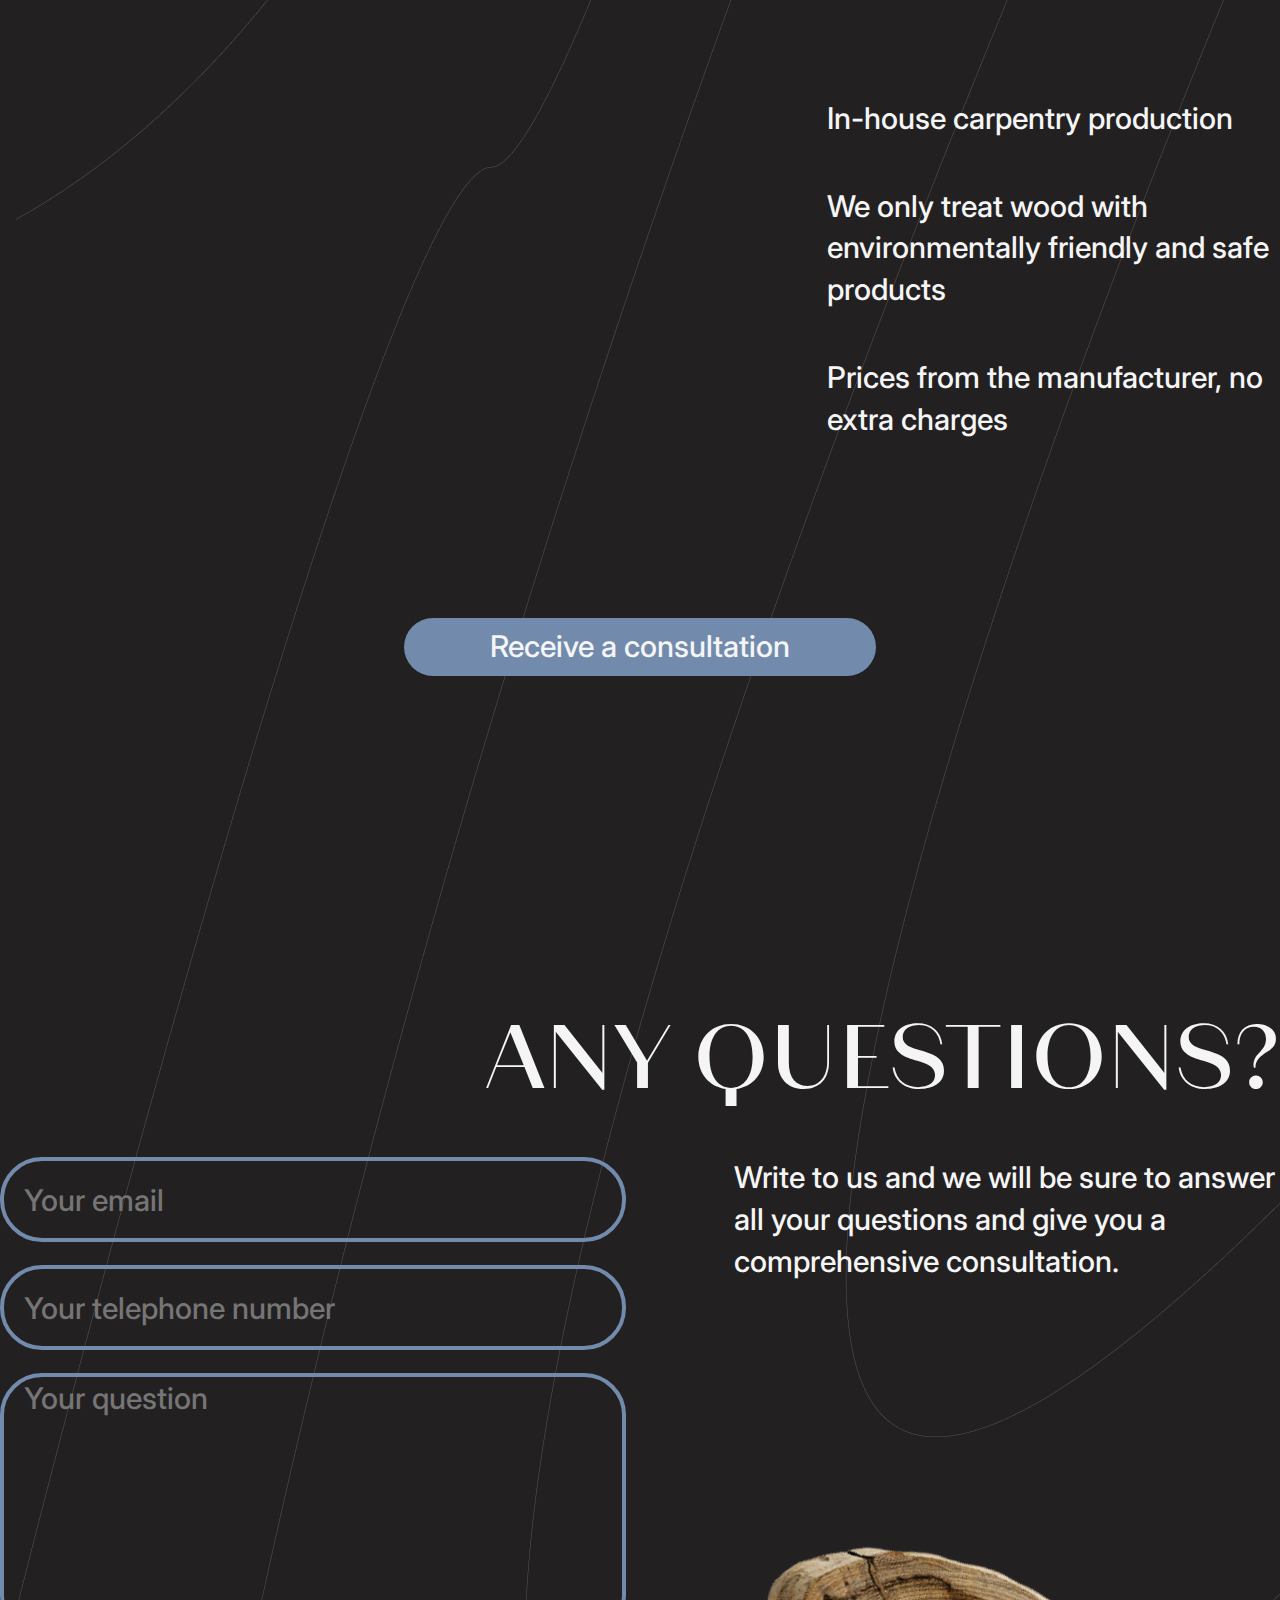
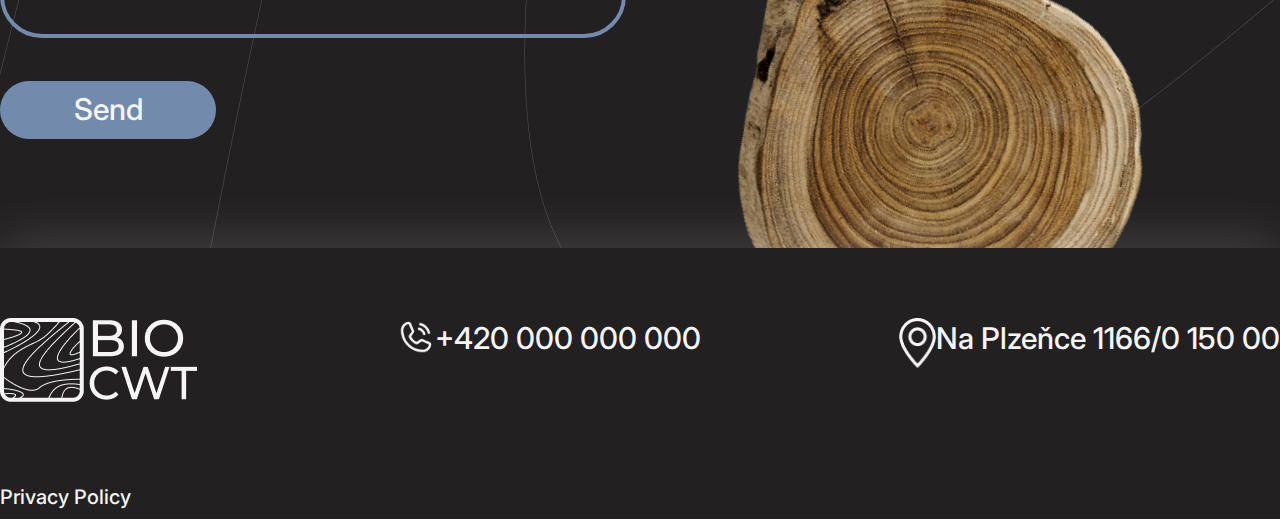
==== commit 0ebea028: "final changes" ====
--- a/index.html
+++ b/index.html
@@ -6,6 +6,9 @@
     <meta http-equiv="X-UA-Compatible" content="IE=edge">
     <meta name="viewport" content="width=device-width, initial-scale=1.0">
     <title>Wood product services</title>
+
+    <link rel="icon" sizes="32x32" href="./favicon.png">
+    
     <link rel="stylesheet" href="style.css">
 
     <link rel="preconnect" href="https://fonts.googleapis.com">
@@ -16,9 +19,15 @@
     <link rel="preconnect" href="https://fonts.gstatic.com" crossorigin>
     <link href="https://fonts.googleapis.com/css2?family=Montserrat&display=swap" rel="stylesheet">
 
+    <link rel="stylesheet" href="https://cdnjs.cloudflare.com/ajax/libs/font-awesome/6.3.0/css/all.min.css">
 </head>
 
 <body>
+
+    <div class="scrollTop hideScroll showScroll ">
+        <i class="fa-solid fa-arrow-up-long"></i>
+    </div>
+
     <div class="background">
         <header>
             <div class="container">
@@ -27,16 +36,16 @@
                     <nav>
                         <ul>
                             <li>
-                                <a href="index.html">Gallery</a>
+                                <a href="index.html" id="index">Gallery</a>
                             </li>
                             <li>
-                                <a href="index2.html">Our work</a>
+                                <a href="index2.html" id="index2">Our work</a>
                             </li>
                             <li>
-                                <a href="index3.html">About us</a>
+                                <a href="index3.html" id="index3">About us</a>
                             </li>
                             <li>
-                                <a href="index4.html">Contacts</a>
+                                <a href="index4.html" id="index4">Contacts</a>
                             </li>
                         </ul>
                     </nav>
@@ -68,7 +77,7 @@
                     <div class="advantages-of-work">
                         <h2 class="advantages-of-work-title">Advantages working with us</h2>
                         <div class="advantages-of-work-info">
-                            <video src="./video/video.mp4" controls muted ></video>
+                            <video src="./video/video.mp4" autoplay muted></video>
                             <div class="advantages-of-work-text">
                                 <p>In-house carpentry production</p>
                                 <p>We only treat wood with environmentally friendly and safe products</p>
@@ -94,7 +103,8 @@
                             <button class="send">Send</button>
                         </form>
                         <div class="any-questions-text">
-                            <p>Write to us and we will be sure to answer all your questions and give you a comprehensive consultation.</p>
+                            <p>Write to us and we will be sure to answer all your questions and give you a comprehensive
+                                consultation.</p>
                         </div>
                     </div>
                 </div>
--- a/style.css
+++ b/style.css
@@ -6,6 +6,10 @@
     font-size: 100%;
     font: inherit;
     vertical-align: baseline;
+}
+
+html {
+    scroll-behavior: smooth;
 }
 
 ol,
@@ -54,6 +58,28 @@
 
 /* font-family: 'Montserrat', sans-serif; */
 /* font-family: 'Inter', sans-serif; */
+
+/* !SCROLL TOP */
+
+.scrollTop {
+    position: fixed;
+    bottom: 60px;
+    right: 70px;
+    font-style: 40px;
+    z-index: 10;
+    cursor: pointer;
+
+}
+
+.showScroll {
+    opacity: 1;
+    transition: opacity 1s ease;
+} 
+
+.hideScroll {
+    opacity: 0;
+    transition: opacity 1s ease;
+}
 
 /* !HEADER */
 .background {
@@ -605,7 +631,4 @@
 .location img {
     width: 37px;
     height: 50px;
-}
-
-
-
+}